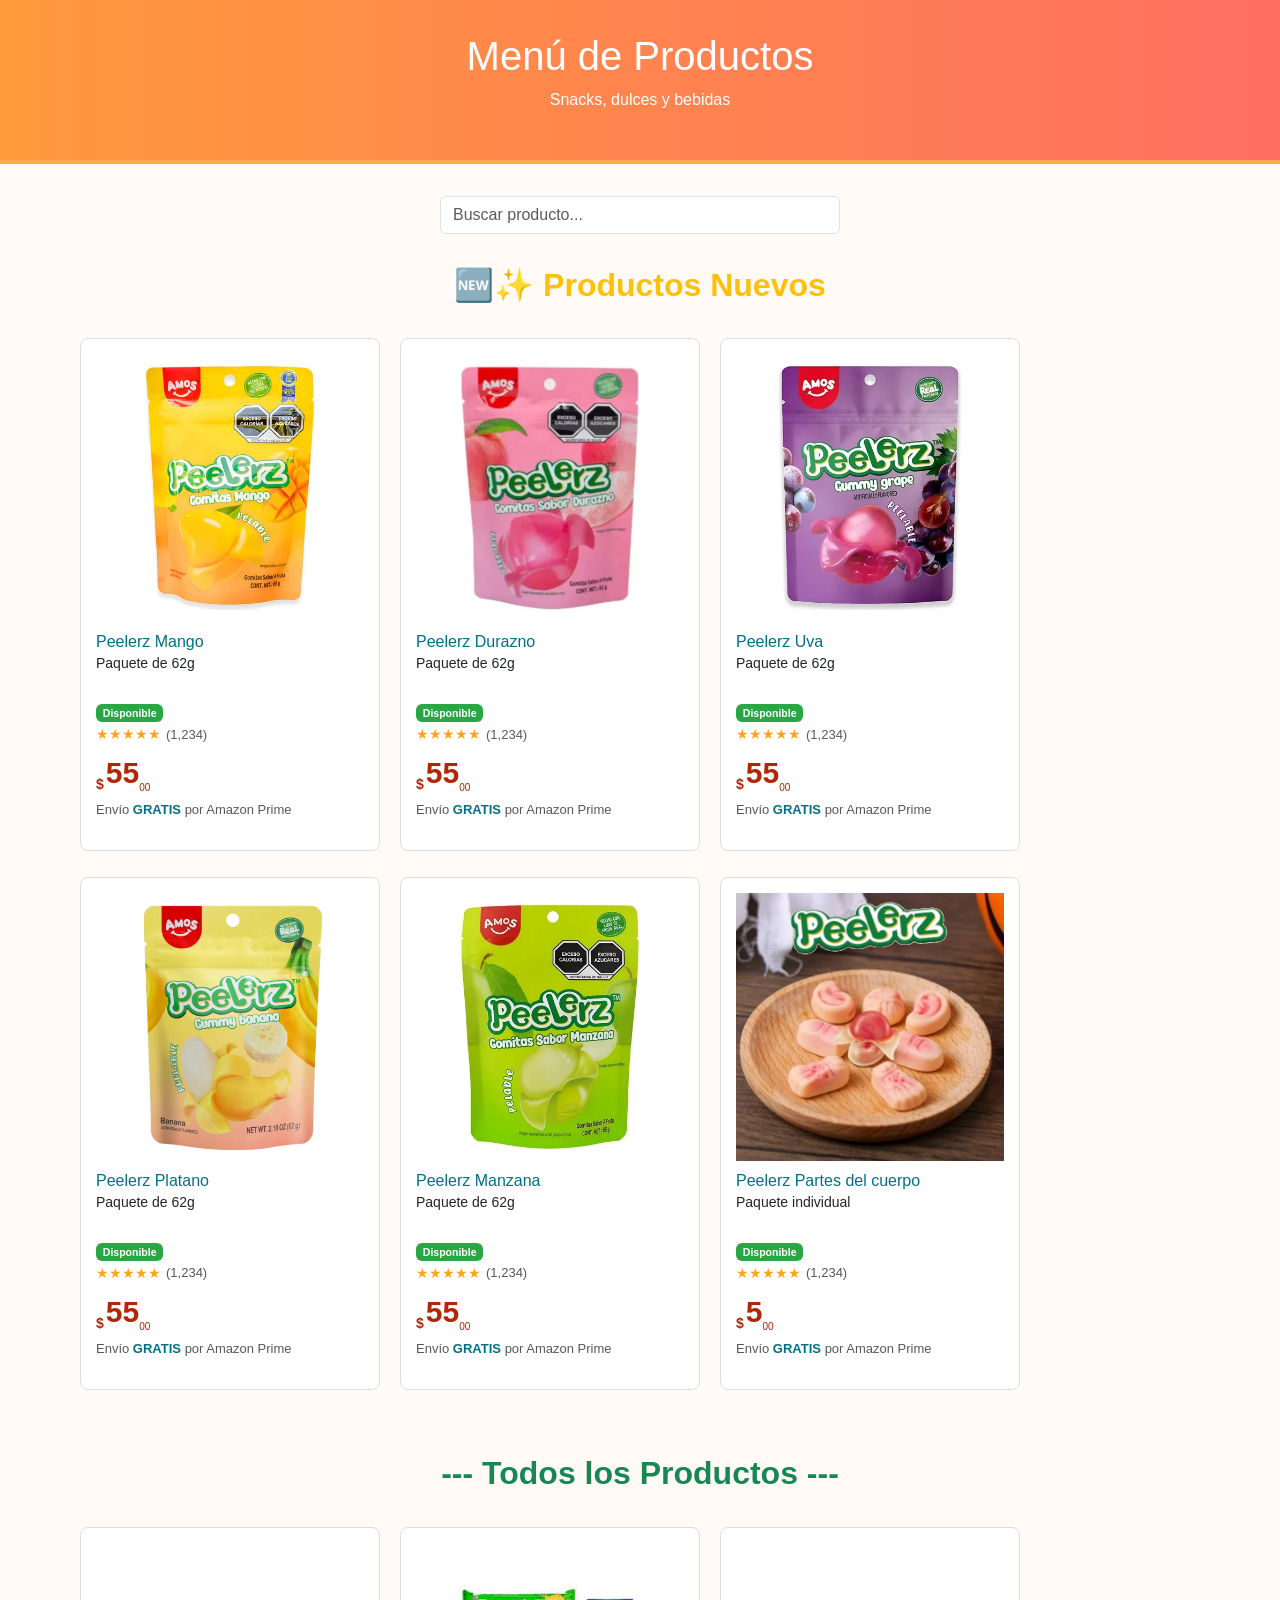
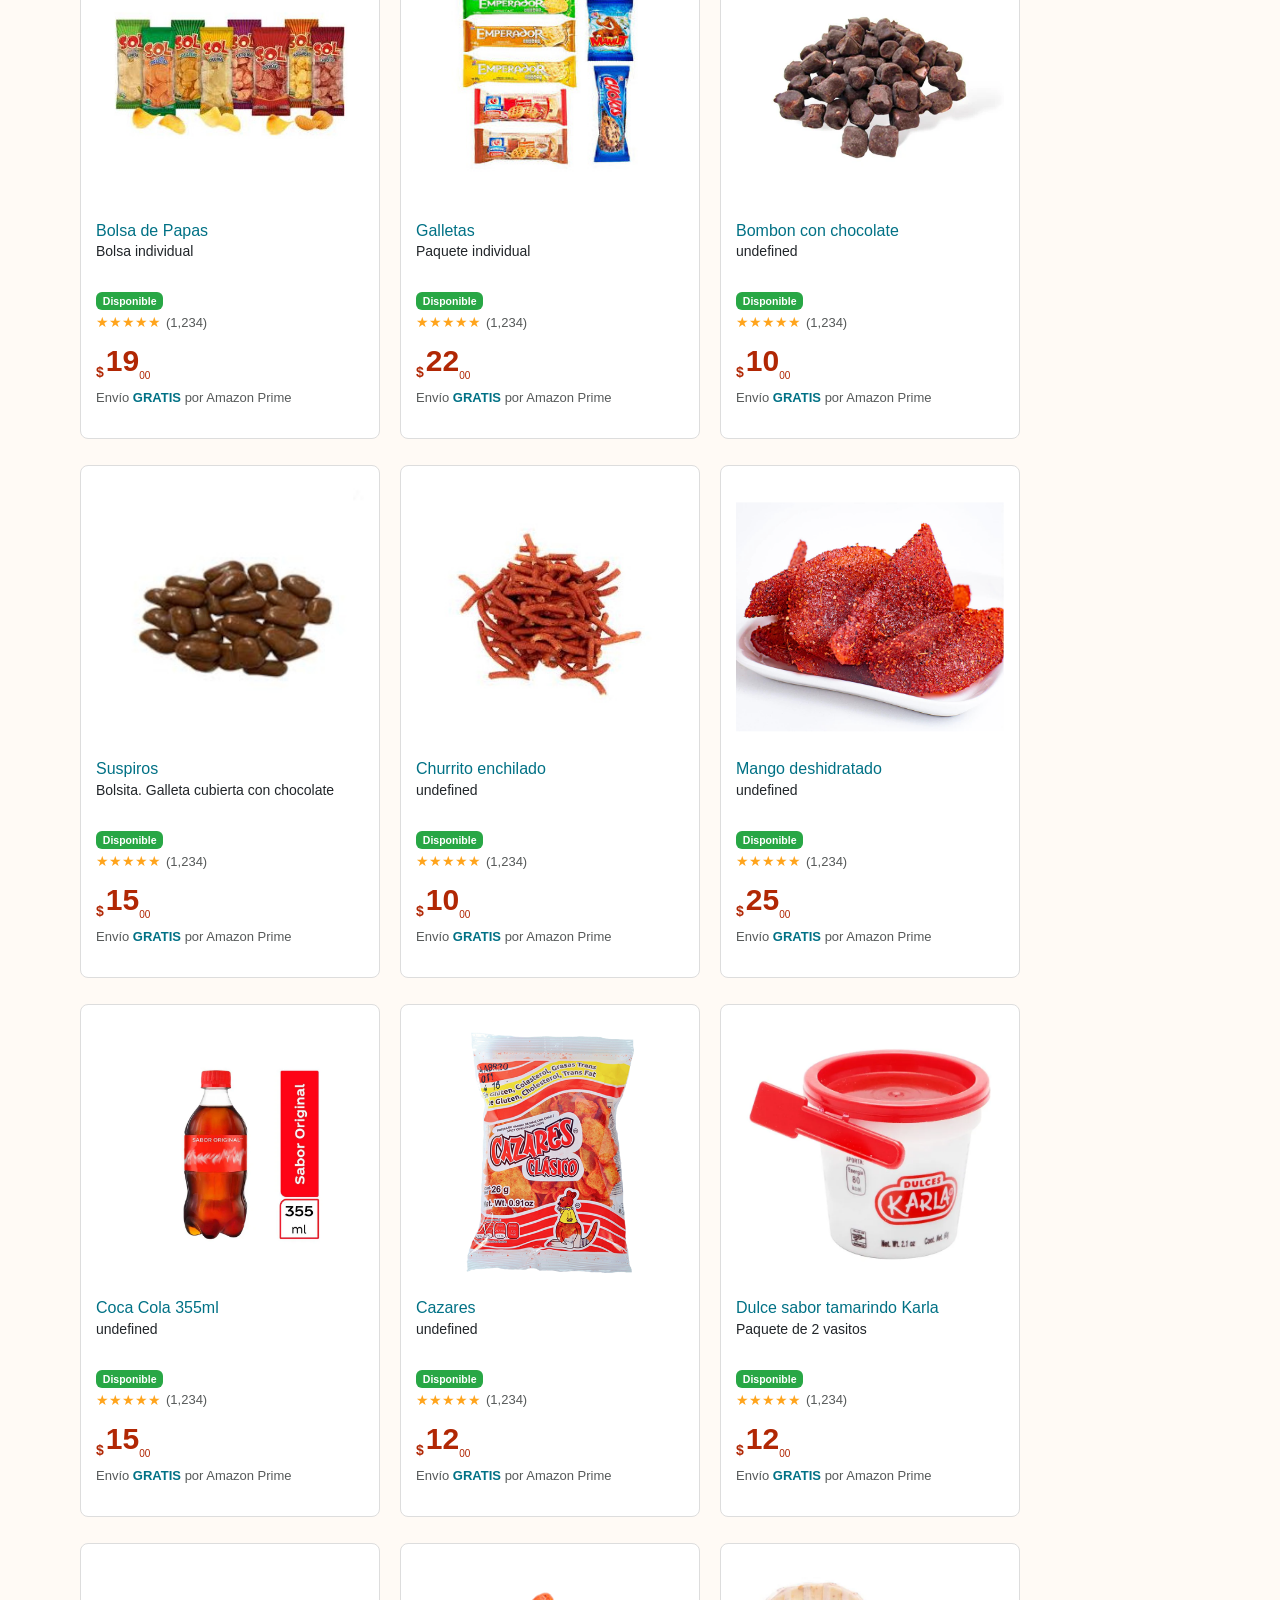
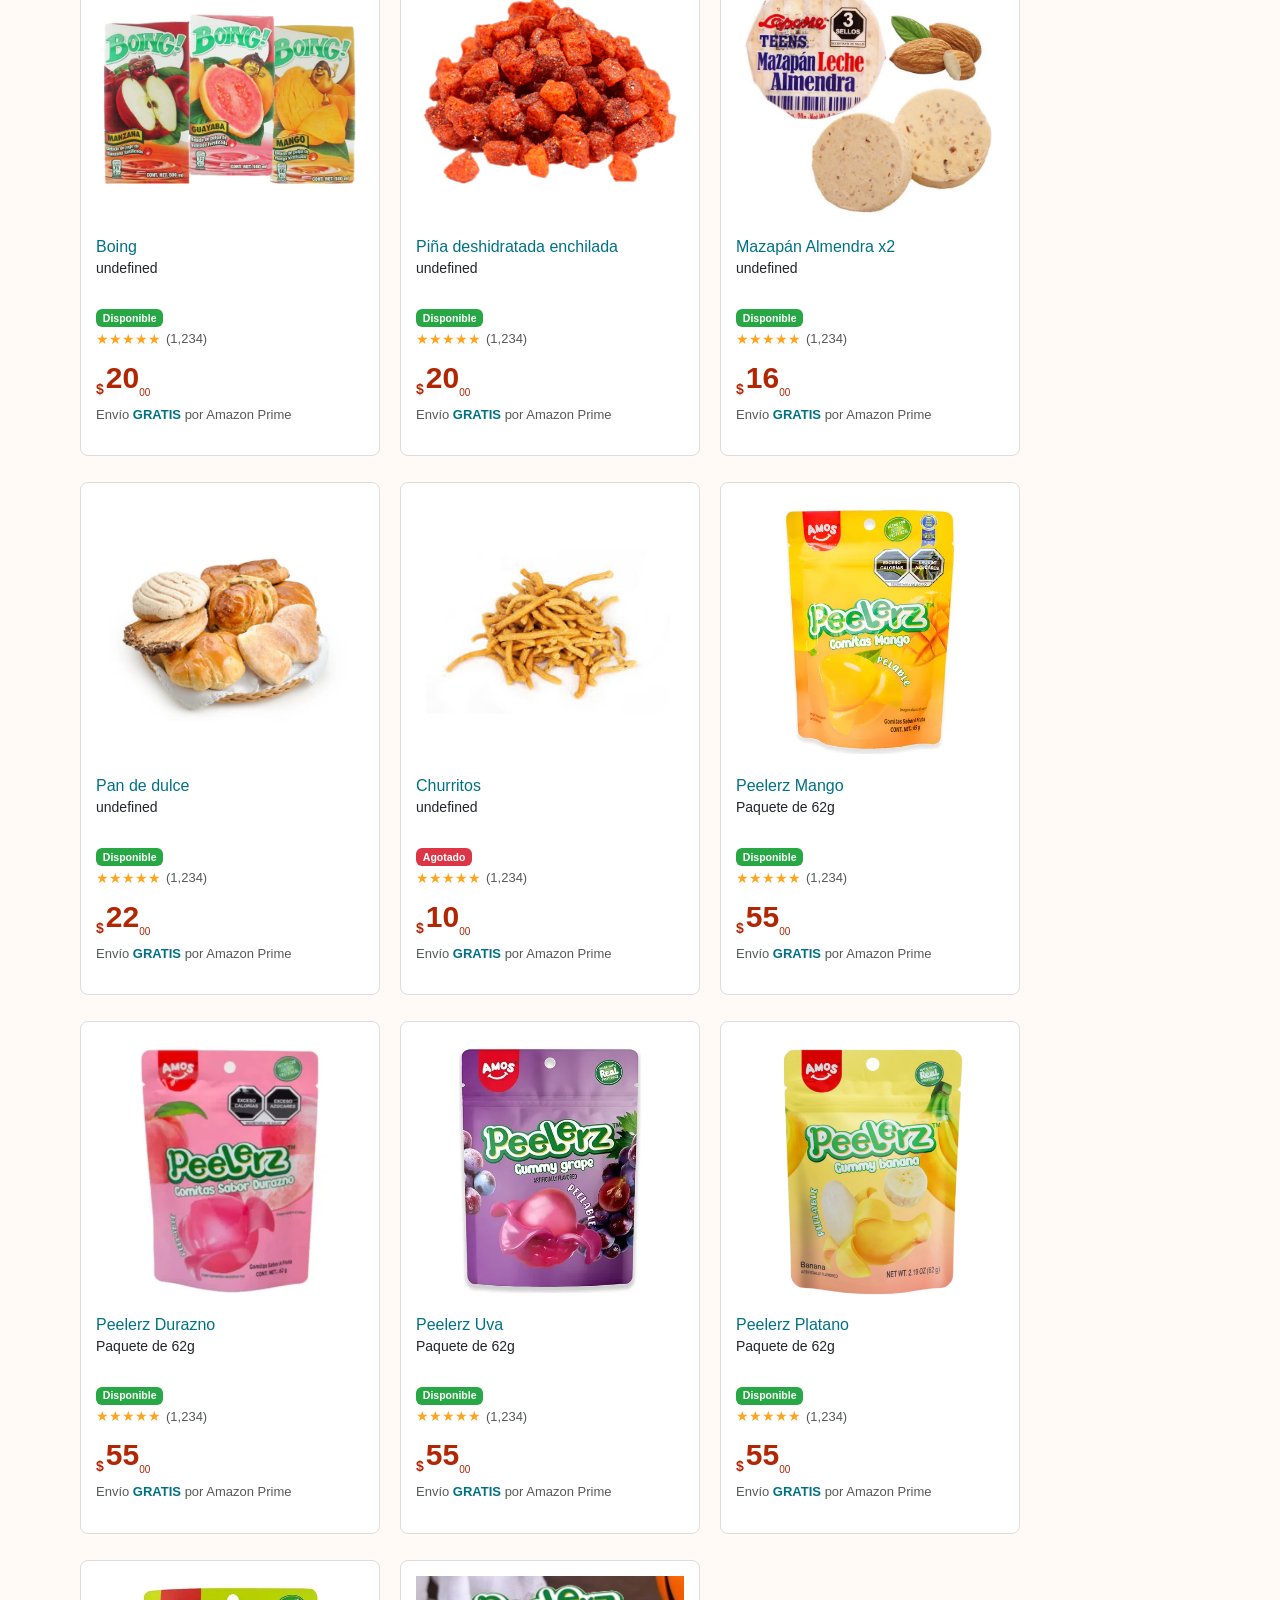
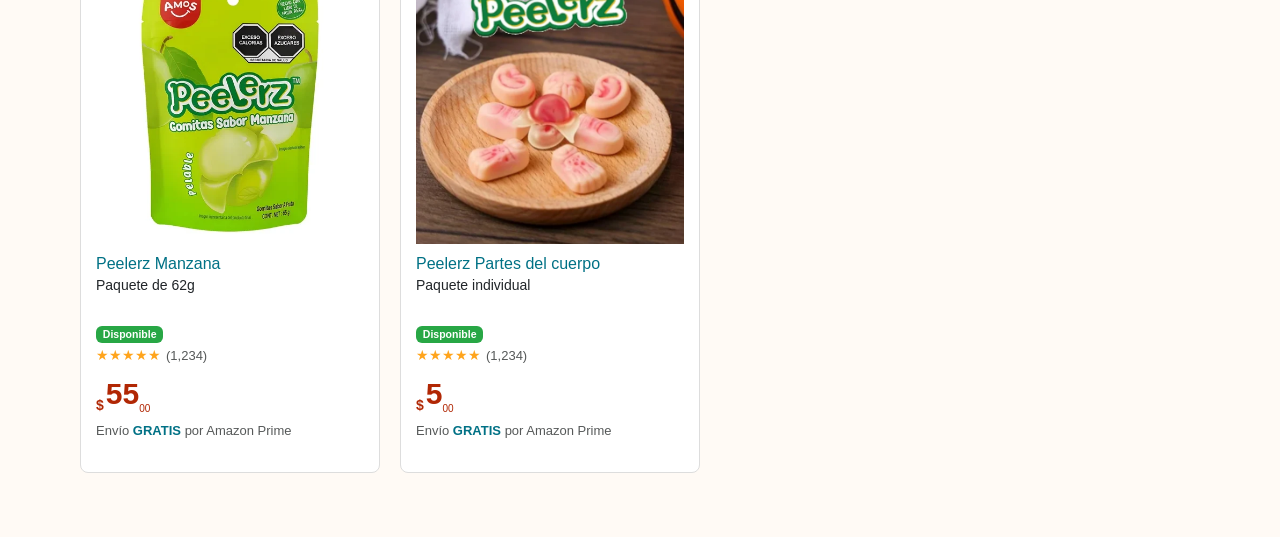
==== index.html @ 2930e4c3 "tiendita version 0.4" ====
<!DOCTYPE html>
<html lang="es">
<head>
  <meta charset="UTF-8">
  <meta name="viewport" content="width=device-width, initial-scale=1">
  <title>Menú de Productos</title>
  <link href="https://cdn.jsdelivr.net/npm/bootstrap@5.0.2/dist/css/bootstrap.min.css" rel="stylesheet">
  <link rel="stylesheet" href="styles.css"> 
  <link rel="icon" href="favicon.ico">
  <style>
    body {
      background-color: #fffaf5;
      font-family: 'Segoe UI', sans-serif;
    }
    header {
      background: linear-gradient(90deg, #ff9a3c, #ff6f61);
      color: white;
      padding: 2rem 1rem;
      text-align: center;
      border-bottom: 4px solid #ffa94d;
    }
   
    

    /* 🔧 Control de tamaño de imágenes */
    .card-img-top {
      width: 100%;
      height: 150px;          /* Altura uniforme */
      object-fit: cover;      /* Recorta la imagen sin deformarla */
      border-top-left-radius: 15px;
      border-top-right-radius: 15px;
    }

    .price {
      color: #000000;
      font-size: 35px;
    }
    .badge-proveedor {
      background-color: #17a2b8;
    }
    .badge-disponible {
      background-color: #28a745;
    }
    .badge-no-disponible {
      background-color: #dc3545;
    }
    .search-bar {
      max-width: 400px;
      margin: 2rem auto;
    }
    section {
      margin-bottom: 3rem;
    }
    h2 {
      font-weight: 600;
    }
    .normal-text {
        
        font-size: 30px; /* Tamaño de fuente normal */
        /* Asegúrate de que ambos elementos sean inline o inline-block */
        display: inline-block; 
        /* Aplica la alineación vertical deseada */
        margin: 0;
    }
    .small-text {
        vertical-align: middle;
        font-size: 12px; /* Tamaño de fuente más pequeño */
        /* Aplica la alineación vertical deseada */
        
        display: inline-block;
        margin: 0;
    }
    

    @media (max-width: 50px) {
      .card-img-top {
        height: 20px; /* más pequeña en móviles */
      }
    }
  </style>
</head>
<body>

  <header>
    <h1>Menú de Productos</h1>
    <p>Snacks, dulces y bebidas</p>
  </header>

  <div class="container">
    <div class="search-bar">
      <input id="searchInput" type="text" class="form-control" placeholder="Buscar producto...">
    </div>

    <!-- Sección destacados -->
    <section>
      <h2 class="mb-4 text-center text-warning">🆕✨ Productos Nuevos</h2>
      <div class="row" id="destacados"></div>
    </section>

    <!-- Todos los productos -->
    <section>
      <h2 class="mb-4 text-center text-success">--- Todos los Productos ---</h2>
      <div class="row" id="productos"></div>
    </section>
  </div>

  <script>
    const productos = [
      {
        nombre: "Bolsa de Papas",
        proveedor: "Taniushkis/Eduardo",
        info: "Bolsa individual",
        nuevo: false,
        tipo: "pieza",
        precio: 19,
        disponible: true,
        imagen: "media/papas.jpg"
      },
      {
        nombre: "Galletas",
        proveedor: "Taniushkis/Eduardo",
        info: "Paquete individual",
        nuevo: false,
        tipo: "pieza",
        precio: 22,
        disponible: true,
        imagen: "media/galletas.jpg"
      },
      {
        nombre: "Bombon con chocolate",
        proveedor: "Taniushkis/Eduardo",
        nuevo: false,
        tipo: "pieza",
        precio: 10,
        disponible: true,
        imagen: "media/tapon.webp"
      },
      {
        nombre: "Suspiros",
        proveedor: "Taniushkis/Eduardo",
        info: "Bolsita. Galleta cubierta con chocolate",
        nuevo: false,
        tipo: "Bolsita",
        precio: 15,
        disponible: true,
        imagen: "media/suspiros.jpg"
      },
      {
        nombre: "Churrito enchilado",
        proveedor: "Taniushkis/Eduardo",
        nuevo: false,
        tipo: "bolsa",
        precio: 10,
        disponible: true,
        imagen: "media/churrito_enchilado.jpg"
      },
      {
        nombre: "Mango deshidratado",
        proveedor: "Taniushkis/Eduardo",
        nuevo: false,
        tipo: "bolsa",
        precio: 25,
        disponible: true,
        imagen: "media/mango.jpg"
      },
      {
        nombre: "Coca Cola 355ml",
        proveedor: "Taniushkis/Eduardo",
        nuevo: false,
        tipo: "botella",
        precio: 15,
        disponible: true,
        imagen: "media/coca.webp"
      },
      {
        nombre: "Cazares",
        proveedor: "Taniushkis/Eduardo",
        nuevo: false,
        tipo: "bolsa",
        precio: 12,
        disponible: true,
        imagen: "media/cazares.png"
      },
      {
        nombre: "Dulce sabor tamarindo Karla",
        proveedor: "Taniushkis/Eduardo",
        info: "Paquete de 2 vasitos",
        nuevo: false,
        tipo: "bolsa",
        precio: 12,
        disponible: true,
        imagen: "media/karla.webp"
      },
      {
        nombre: "Boing",
        proveedor: "Montse",
        nuevo: false,
        tipo: "dulce",
        precio: 20,
        disponible: true,
        imagen: "media/boing.png"
      },
      {
        nombre: "Piña deshidratada enchilada",
        proveedor: "Montse",
        nuevo: false,
        tipo: "pastelito",
        precio: 20,
        disponible: true,
        imagen: "media/pina.png"
      },
      {
        nombre: "Mazapán Almendra x2",
        proveedor: "Taniushkis/Eduardo",
        nuevo: false,
        tipo: "mazapán",
        precio: 16,
        disponible: true,
        imagen: "media/mazapan_almendra.webp"
      },
      {
        nombre: "Pan de dulce",
        proveedor: "Taniushkis/Eduardo",
        nuevo: false,
        tipo: "panadería",
        precio: 22,
        disponible: true,
        imagen: "media/pan.jpg"
      },
      {
        nombre: "Churritos",
        proveedor: "Taniushkis/Eduardo",
        nuevo: false,
        tipo: "panadería",
        precio: 10,
        disponible: false,
        imagen: "media/churrito.jpg"
      },
      {
        nombre: "Peelerz Mango",
        info: "Paquete de 62g",
        proveedor: "Taniushkis/Eduardo",
        nuevo: true,
        tipo: "panadería",
        precio: 55,
        disponible: true,
        imagen: "media/peelerz_mango.webp"
      },
      {
        nombre: "Peelerz Durazno",
        info: "Paquete de 62g",
        proveedor: "Taniushkis/Eduardo",
        nuevo: true,
        tipo: "panadería",
        precio: 55,
        disponible: true,
        imagen: "media/peelerz_durazno.webp"
      },
      {
        nombre: "Peelerz Uva",
        info: "Paquete de 62g",
        proveedor: "Taniushkis/Eduardo",
        nuevo: true,
        tipo: "panadería",
        precio: 55,
        disponible: true,
        imagen: "media/peelerz_uva.webp"
      },
      {
        nombre: "Peelerz Platano",
        info: "Paquete de 62g",
        proveedor: "Taniushkis/Eduardo",
        nuevo: true,
        tipo: "panadería",
        precio: 55,
        disponible: true,
        imagen: "media/peelerz_platano.png"
      },
      {
        nombre: "Peelerz Manzana",
        info: "Paquete de 62g",
        proveedor: "Taniushkis/Eduardo",
        nuevo: true,
        tipo: "panadería",
        precio: 55,
        disponible: true,
        imagen: "media/peelerz_manzana.webp"
      },
      {
        nombre: "Peelerz Partes del cuerpo",
        info: "Paquete individual",
        proveedor: "Taniushkis/Eduardo",
        nuevo: true,
        tipo: "panadería",
        precio: 5,
        disponible: true,
        imagen: "media/peelerz_partes.webp"
      },
    ];

    const destacados = productos.filter(p => p.nuevo == true);
    const contenedorDestacados = document.getElementById('destacados');
    const contenedorProductos = document.getElementById('productos');

    function crearCard(producto) {
      const badgeDisponibilidad = producto.disponible
        ? `<span class="badge badge-disponible">Disponible</span>`
        : `<span class="badge badge-no-disponible">Agotado</span>`;

      const imagenSrc = producto.imagen ? producto.imagen : "media/placeholder.png";

      return `

      <div class="col-md-3 col-12 mb-3 tarjeta-producto-amazon">
        
            <a href="#" class="enlace-producto">
                <img src="${imagenSrc}" alt="${producto.nombre}" class="imagen-producto">
            </a>
            <div class="info-producto">
                <h3 class="titulo-producto">
                    <a href="#">${producto.nombre}</a>
                    <br><small>${producto.info}</small>
                </h3>
            <div class="">
                <small>${badgeDisponibilidad}</small>
            </div>
            <div class="valoracion">
                <span class="estrellas">★★★★★</span>
                <span class="num-valoraciones">(1,234)</span>
            </div>
            <div class="precio">
                <span class="simbolo-moneda">$</span>
                <span class="precio-entero">${producto.precio}</span>
                <span class="precio-decimal">00</span>
            </div>
            <p class="envio">
                Envío <span class="envio-gratis">GRATIS</span> por Amazon Prime
            </p>
        </div>
    </div>

        <!--
        <div class="col-12 col-sm-6 col-md-4 mb-4 producto-card">
          <div class="card h-100">
            <img src="${imagenSrc}" class="card-img-top" alt="${producto.nombre}">
            <div class="card-body">
              <h5 class="card-title">${producto.nombre}</h5>
              <p style="color: gray;">${producto.cantidad} — ${producto.tipo}</p>
              <p><span class="small-text">$</span><span class="normal-text">${producto.precio}</span><span class="small-text">00</span></p>
              ${badgeDisponibilidad}
            </div>
          </div>
        </div>
        -->
      `;
    }

    function mostrarProductos(lista, contenedor) {
      contenedor.innerHTML = lista.map(crearCard).join('');
    }

    mostrarProductos(destacados, contenedorDestacados);
    mostrarProductos(productos, contenedorProductos);

    document.getElementById('searchInput').addEventListener('input', e => {
      const termino = e.target.value.toLowerCase();
      const filtrados = productos.filter(p => p.nombre.toLowerCase().includes(termino));
      mostrarProductos(filtrados, contenedorProductos);
    });
  </script>

</body>
</html>
---- styles.css ----
/* Variables para colores de Amazon */
:root {
    --amazon-blue: #007185;
    --amazon-orange: #FFA41C;
    --amazon-price-red: #B12704;
    --border-color: #ddd;
}

/* Estilos para el contenedor principal de la tarjeta */
.tarjeta-producto-amazon {
    width: 300px; /* Ancho fijo para el ejemplo */
    border: 1px solid var(--border-color);
    border-radius: 8px;
    padding: 15px;
    margin: 10px;
    background-color: #fff;
    /* Sombra sutil, típicamente visible solo al pasar el ratón */
    transition: box-shadow 0.2s ease-in-out;
    display: flex;
    flex-direction: column;
    align-items: center; /* Centra el contenido, como la imagen */
}

/* Estilos de la imagen */
.imagen-producto {
    max-width: 100%;
    height: auto; /* Mantiene la proporción de la imagen */
    margin-bottom: 10px;
    object-fit: contain; /* Asegura que la imagen no se recorte */
}

/* Contenedor de información */
.info-producto {
    width: 100%;
    text-align: left;
}

/* Título del producto */
.titulo-producto {
    font-size: 16px;
    line-height: 1.3;
    margin: 0 0 5px 0;
    height: 3.9em; /* Limita a 3 líneas (1.3 * 3 = 3.9) */
    overflow: hidden; /* Oculta el texto que se desborda */
}

.titulo-producto a {
    color: var(--amazon-blue);
    text-decoration: none;
}

.titulo-producto a:hover {
    color: #c45500; /* Un color ligeramente diferente al pasar el mouse */
    text-decoration: underline;
}

/* Valoración y estrellas */
.valoracion {
    font-size: 14px;
    margin-bottom: 5px;
    display: flex;
    align-items: center;
}

.estrellas {
    color: var(--amazon-orange);
    margin-right: 5px;
}

.num-valoraciones {
    color: #565959; /* Gris sutil */
    font-size: 13px;
}

/* Precio */
.precio {
    font-size: 24px;
    font-weight: bold;
    color: var(--amazon-price-red);
    margin: 5px 0;
    display: flex;
    align-items: flex-end; /* Alinea los decimales con la parte superior */
}

.simbolo-moneda {
    font-size: 14px;
    margin-right: 2px;
    margin-top: 2px;
}

.precio-entero {
    font-size: 30px;
    padding-top: 20;
}

.precio-decimal {
    font-size: 10px;
    font-weight: normal;
}

/* Envío */
.envio {
    font-size: 13px;
    color: #565959;
}

.envio-gratis {
    font-weight: bold;
    color: var(--amazon-blue);
}
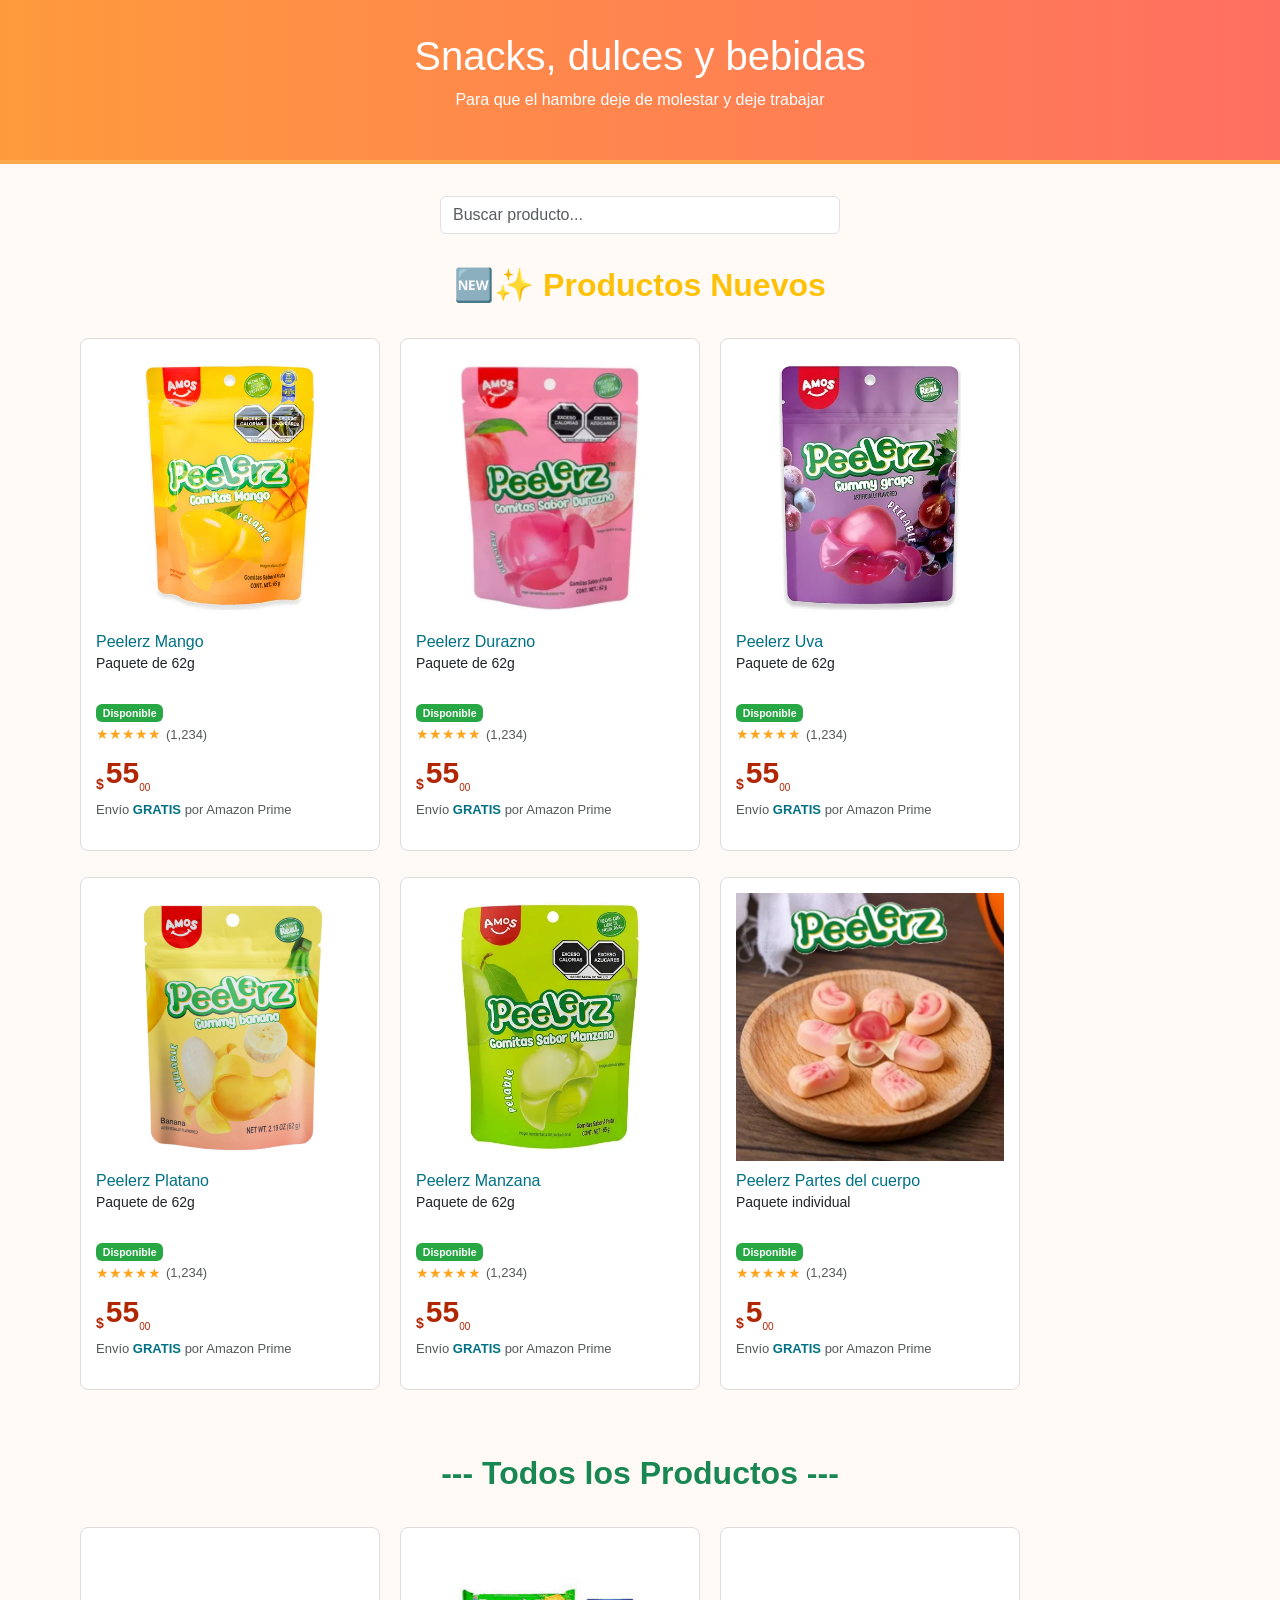
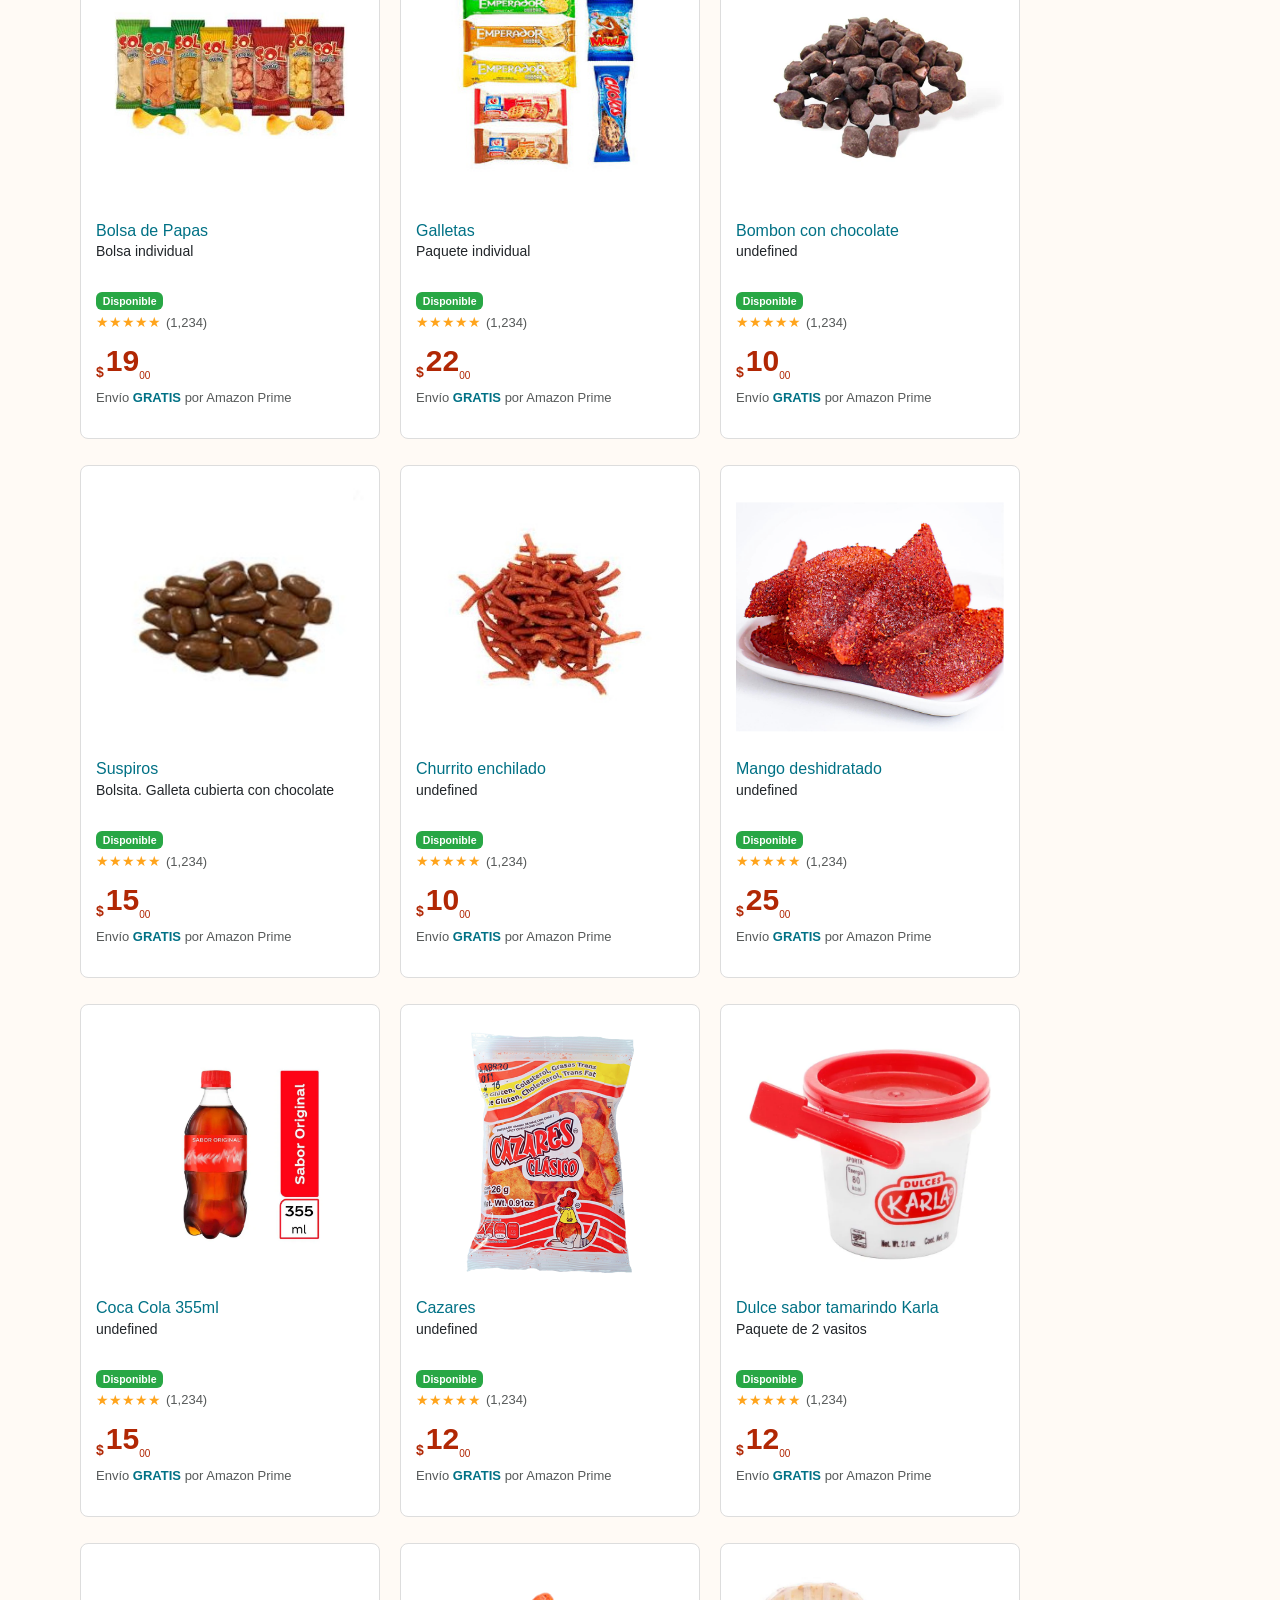
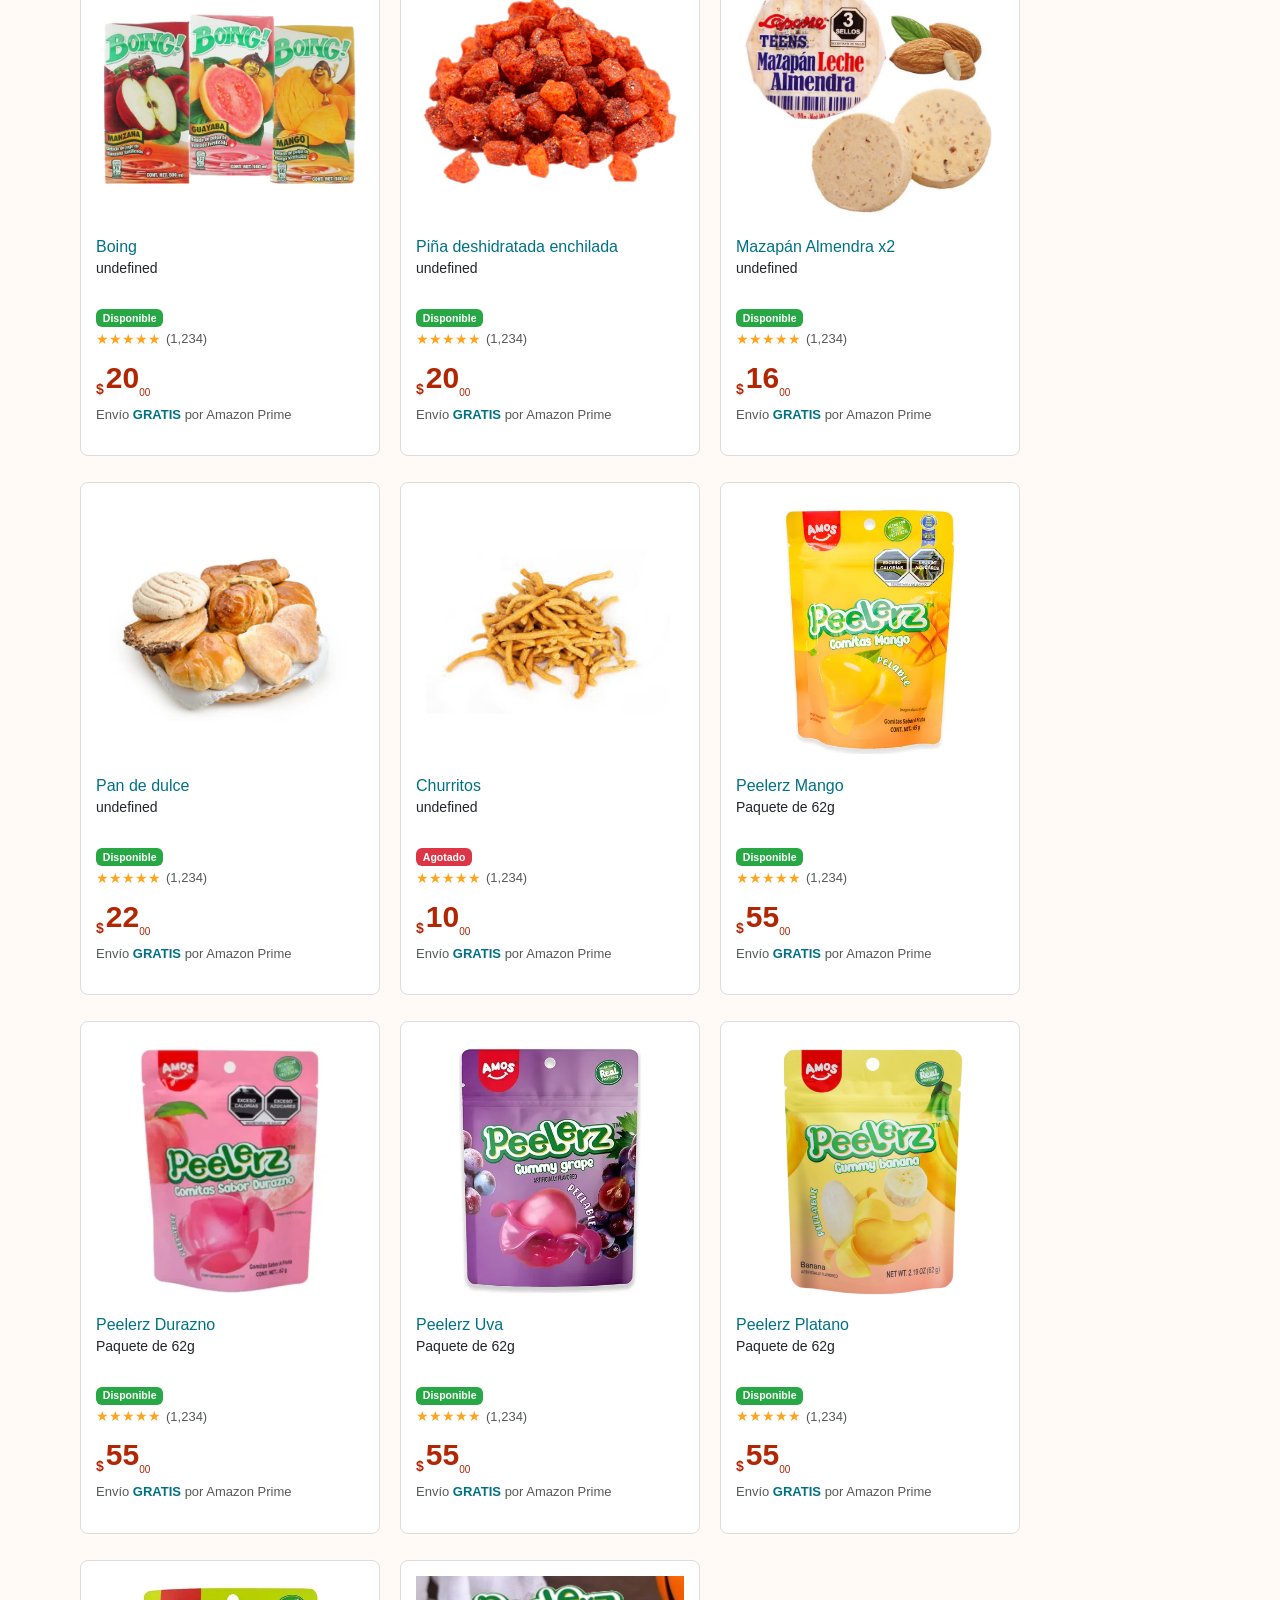
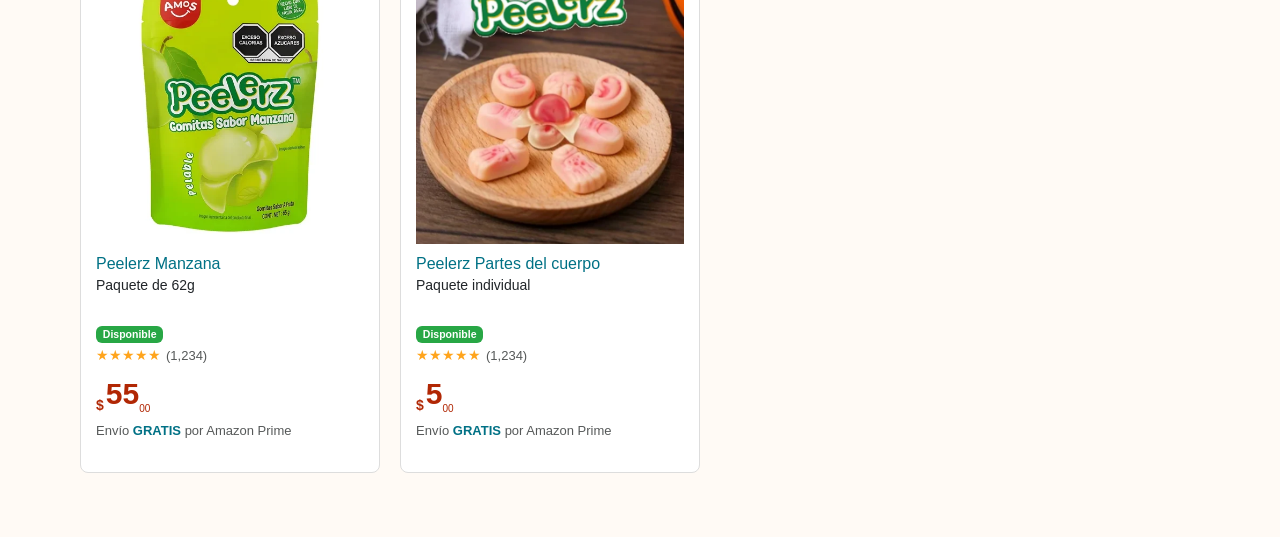
==== commit f4c9e893: "tiendita version 0.5" ====
--- a/index.html
+++ b/index.html
@@ -82,8 +82,8 @@
 <body>
 
   <header>
-    <h1>Menú de Productos</h1>
-    <p>Snacks, dulces y bebidas</p>
+    <h1>Snacks, dulces y bebidas</h1>
+    <p>Para que el hambre deje de molestar y deje trabajar</p>
   </header>
 
   <div class="container">
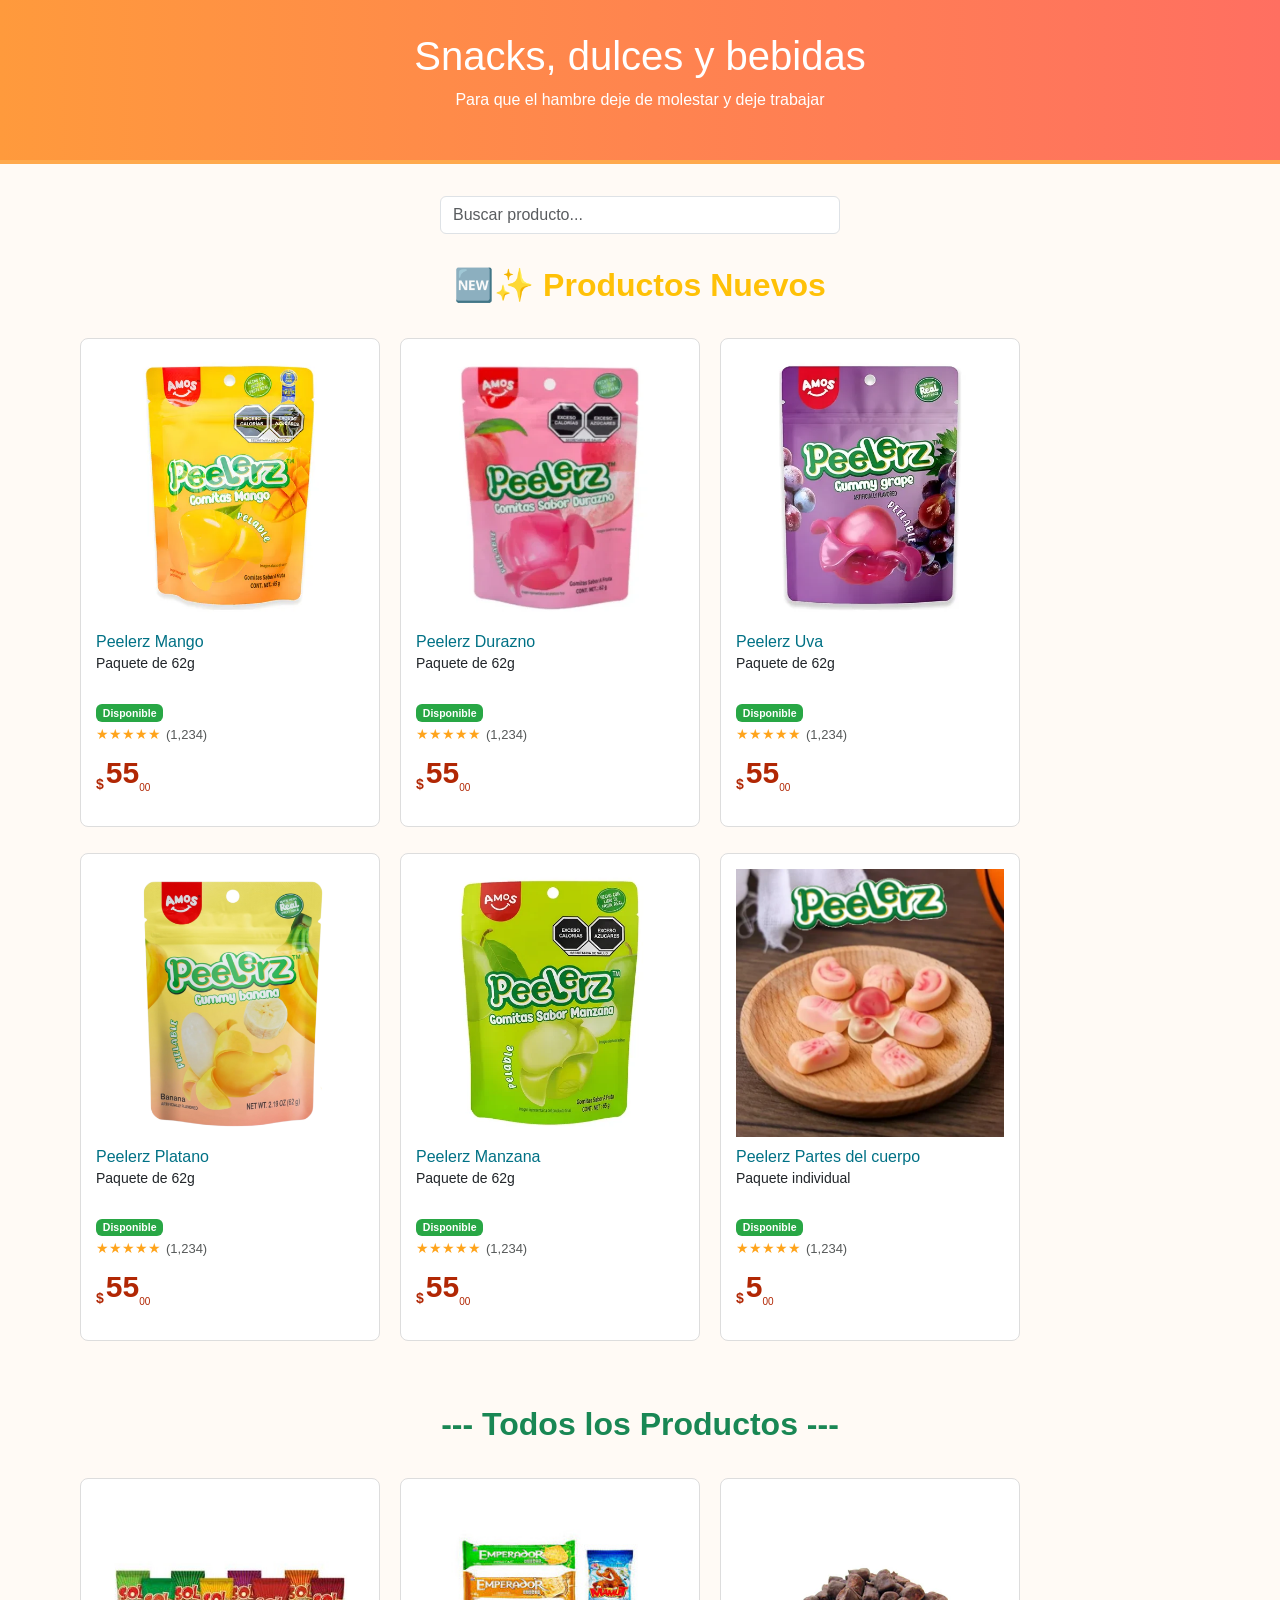
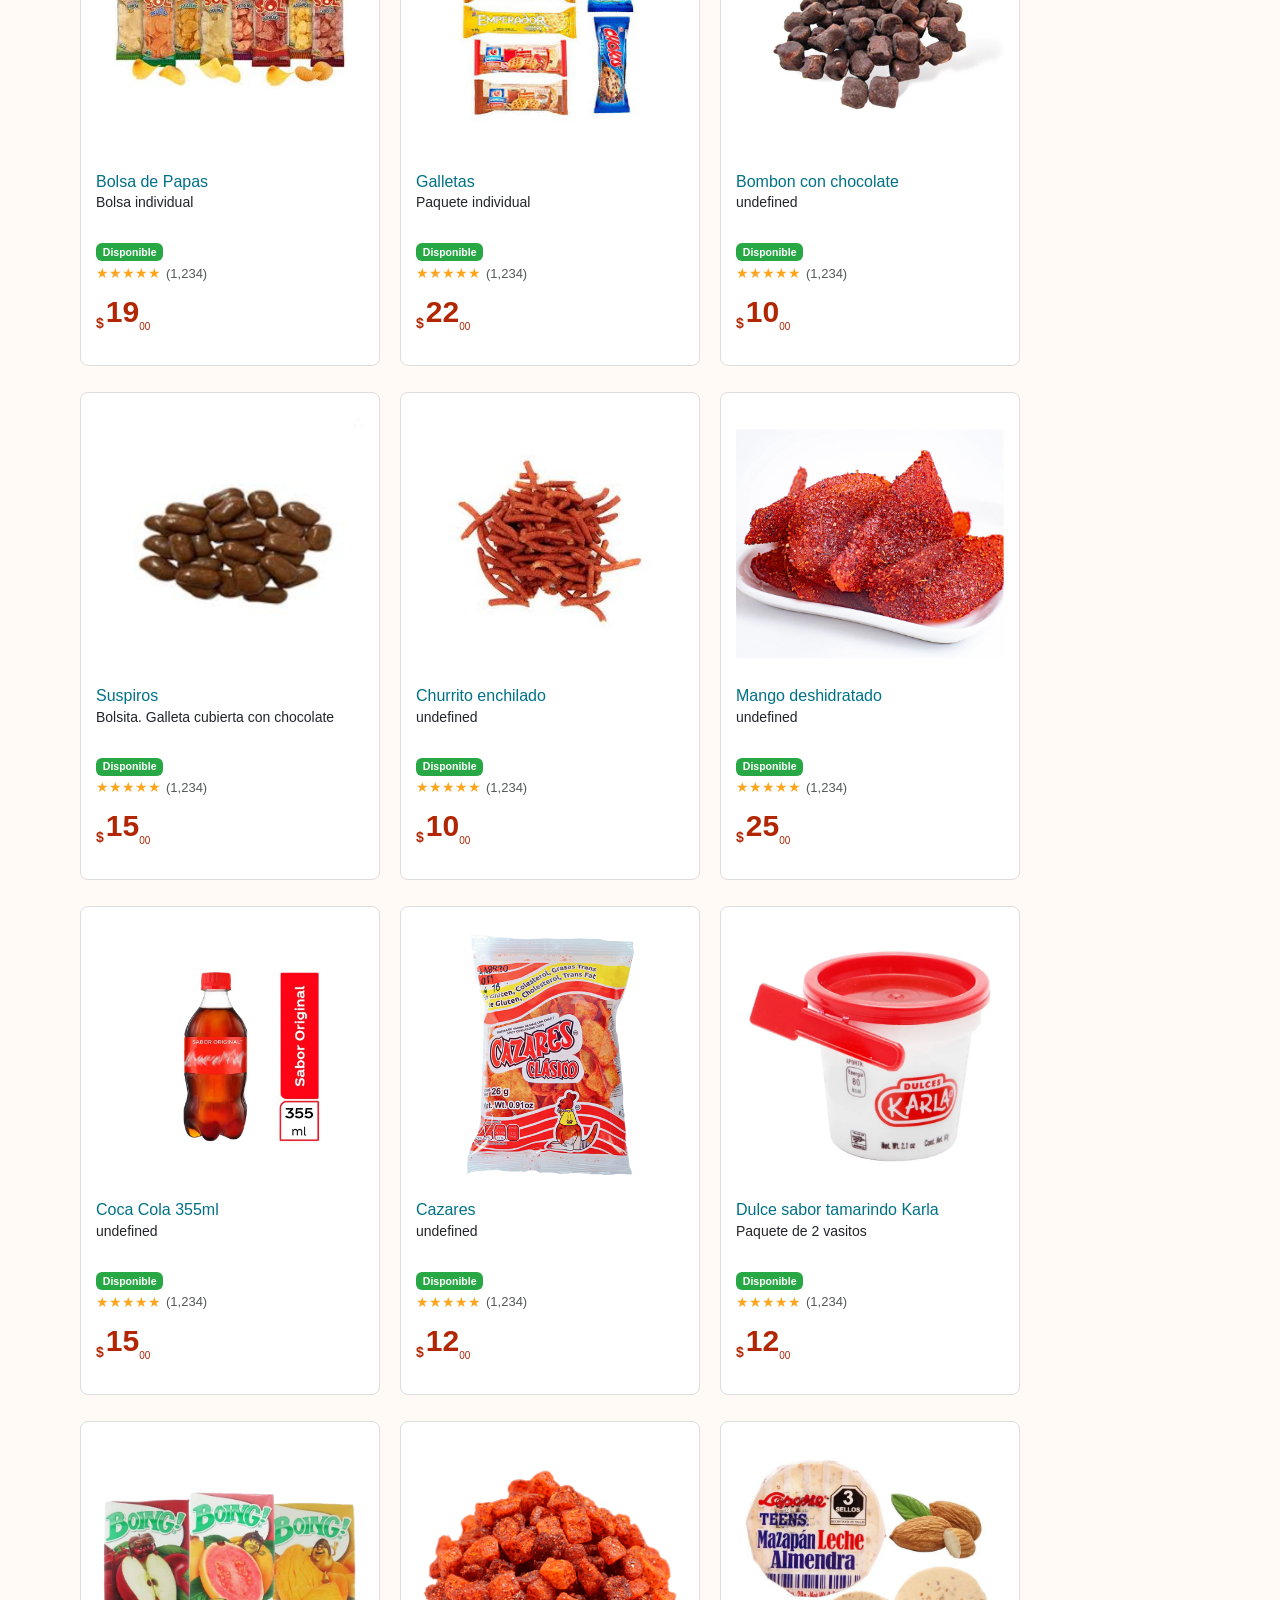
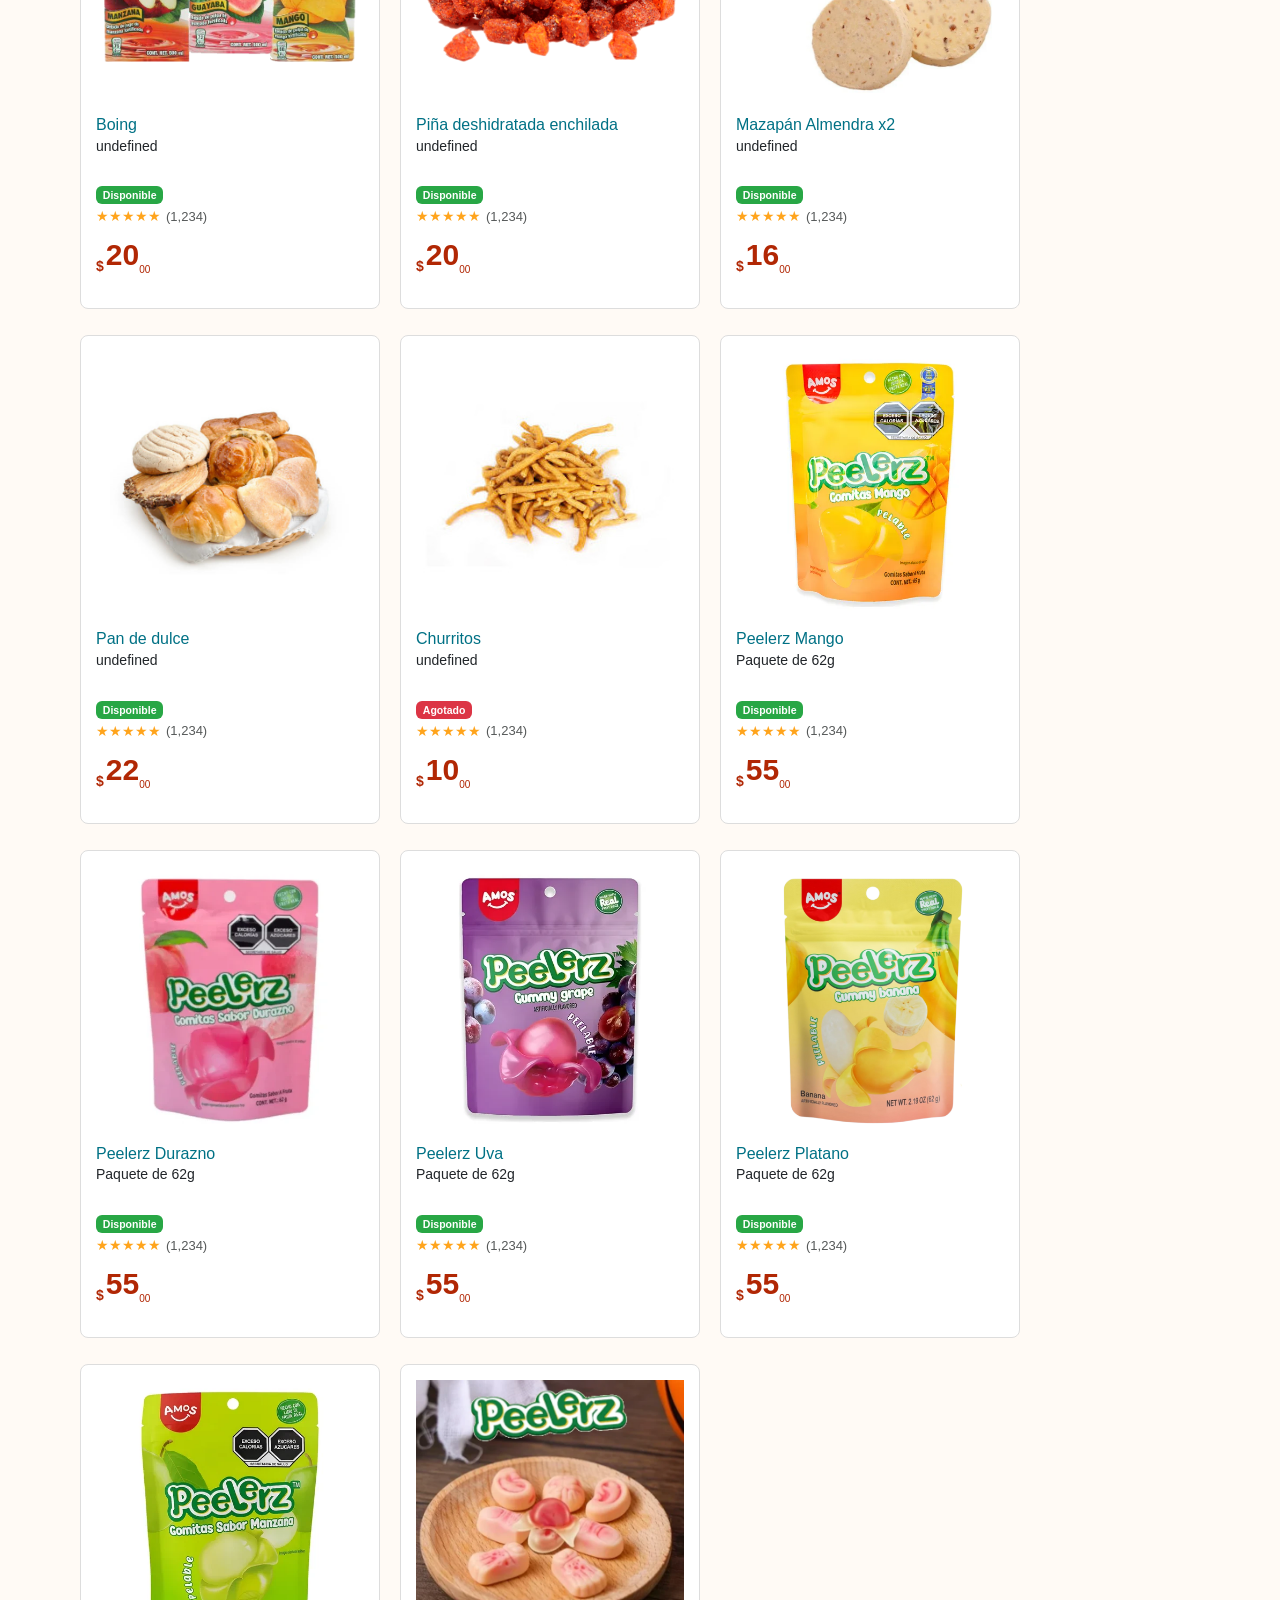
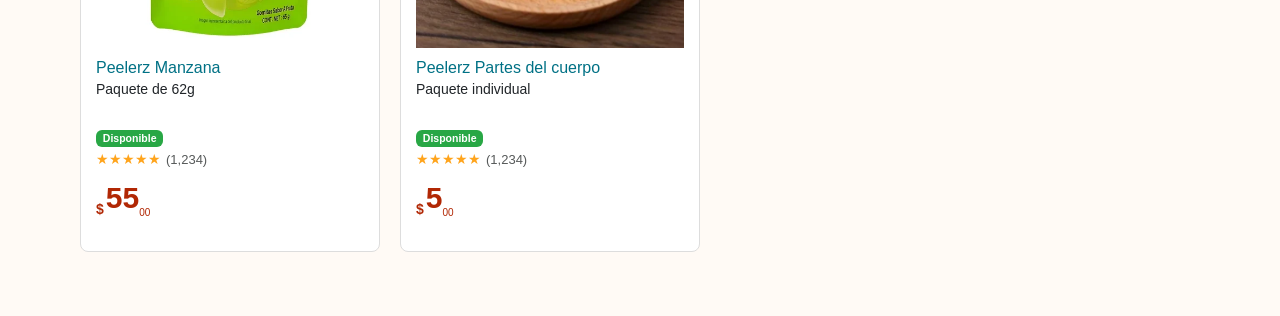
==== commit 093f4fa2: "tiendita version 0.5 - SIN ENVIO" ====
--- a/index.html
+++ b/index.html
@@ -334,7 +334,9 @@
                 <span class="precio-decimal">00</span>
             </div>
             <p class="envio">
+                <!--
                 Envío <span class="envio-gratis">GRATIS</span> por Amazon Prime
+                -->
             </p>
         </div>
     </div>
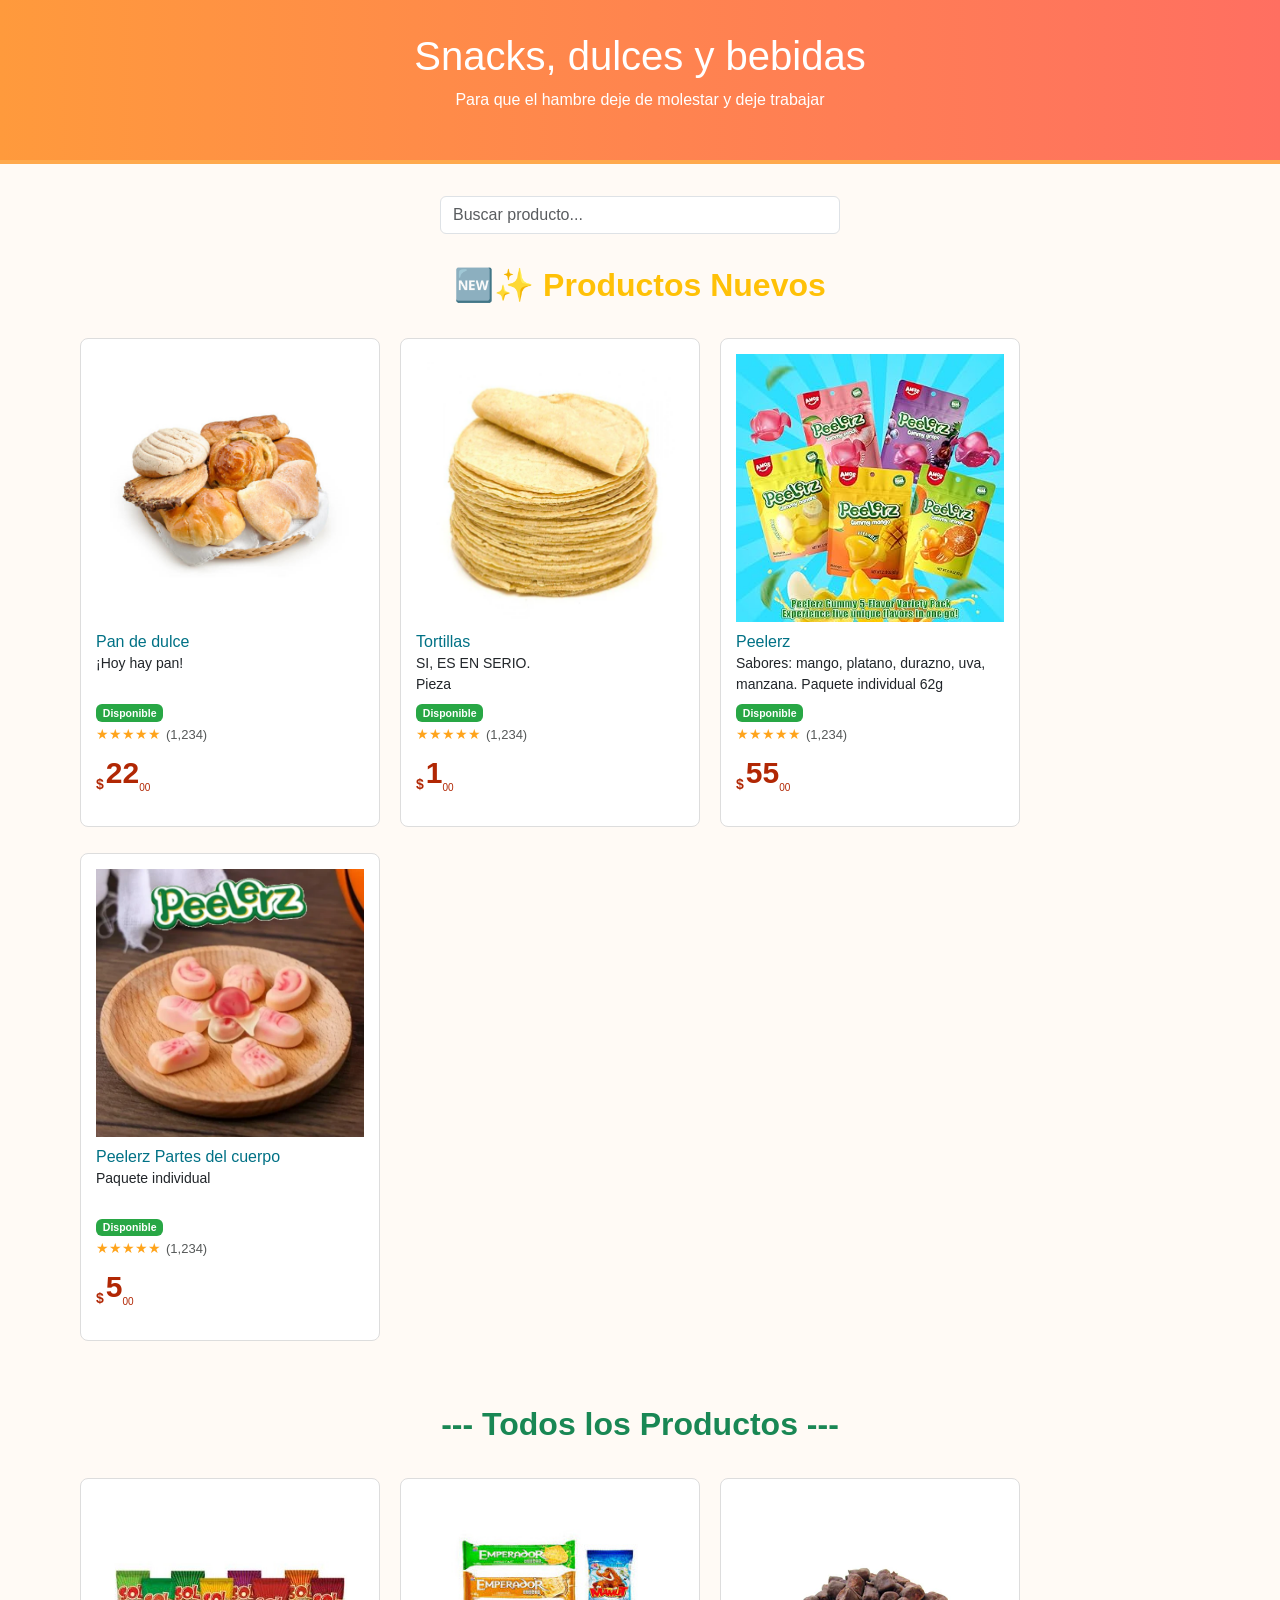
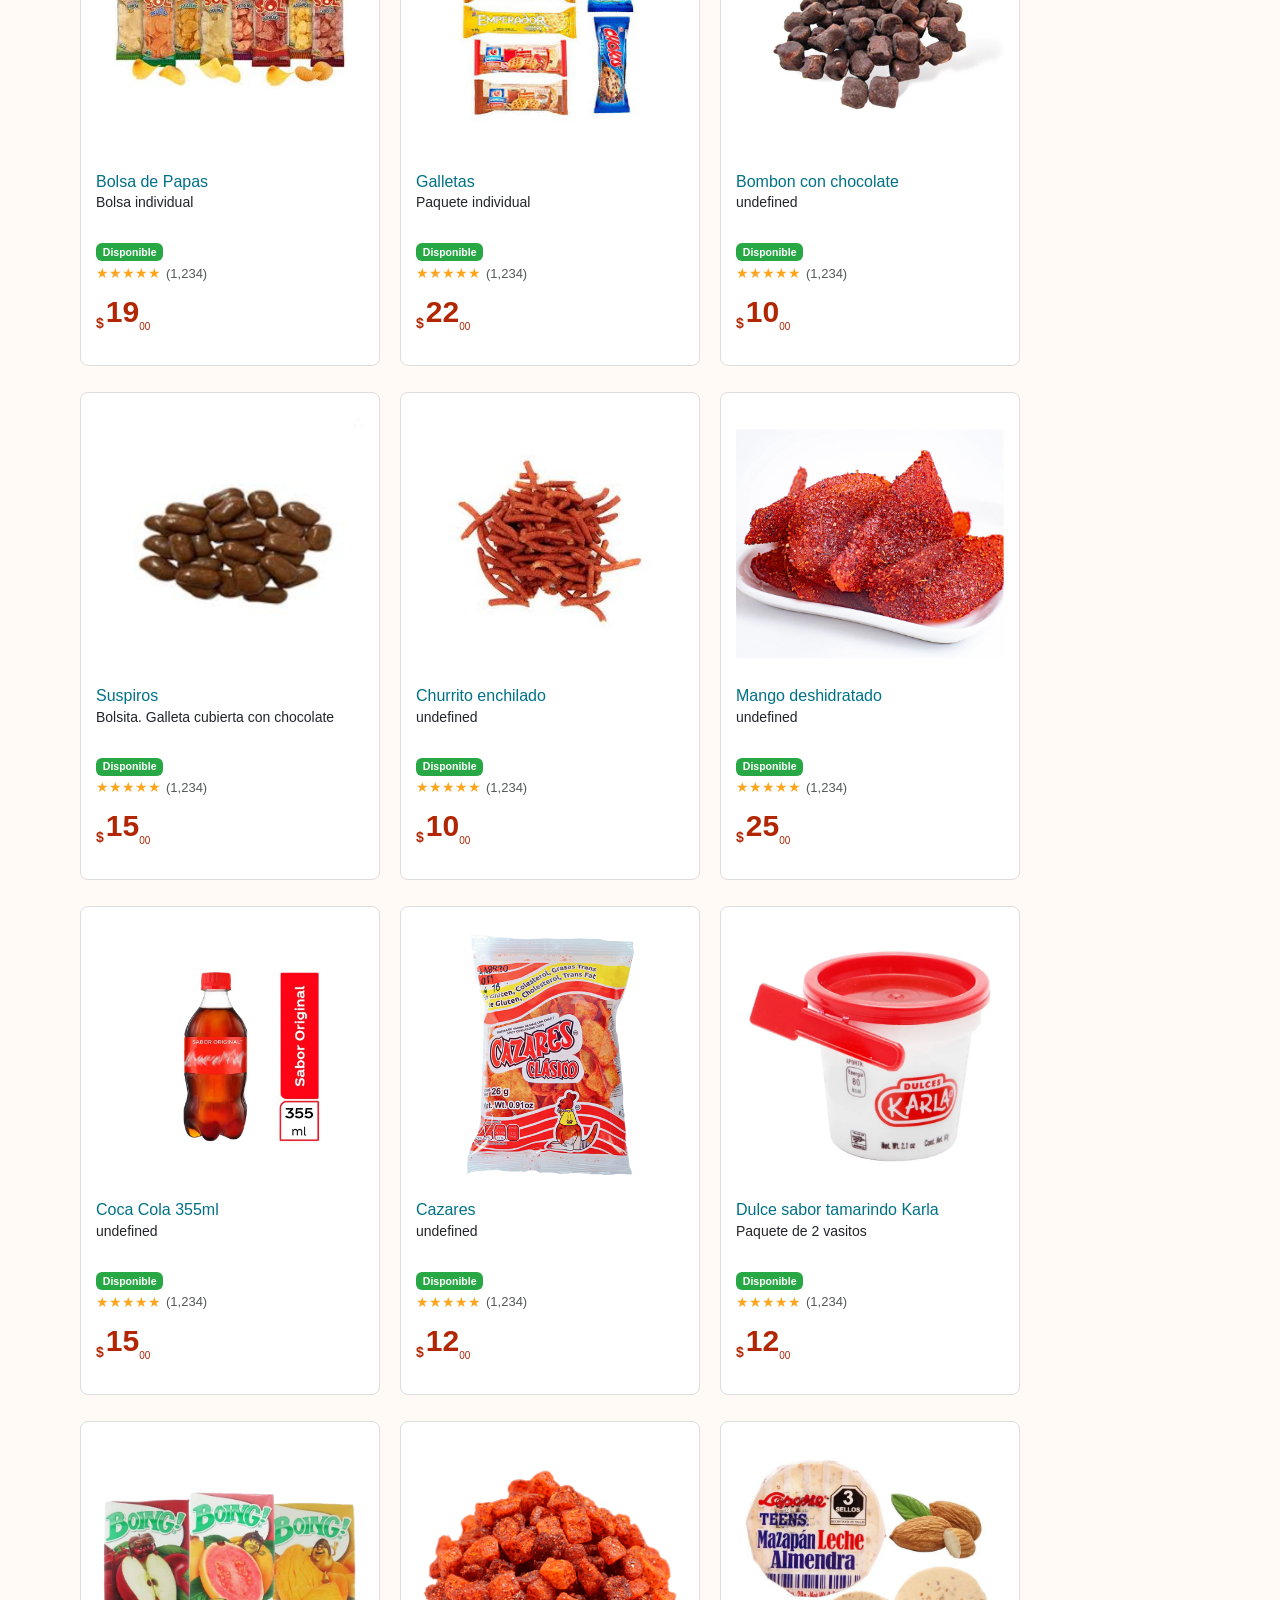
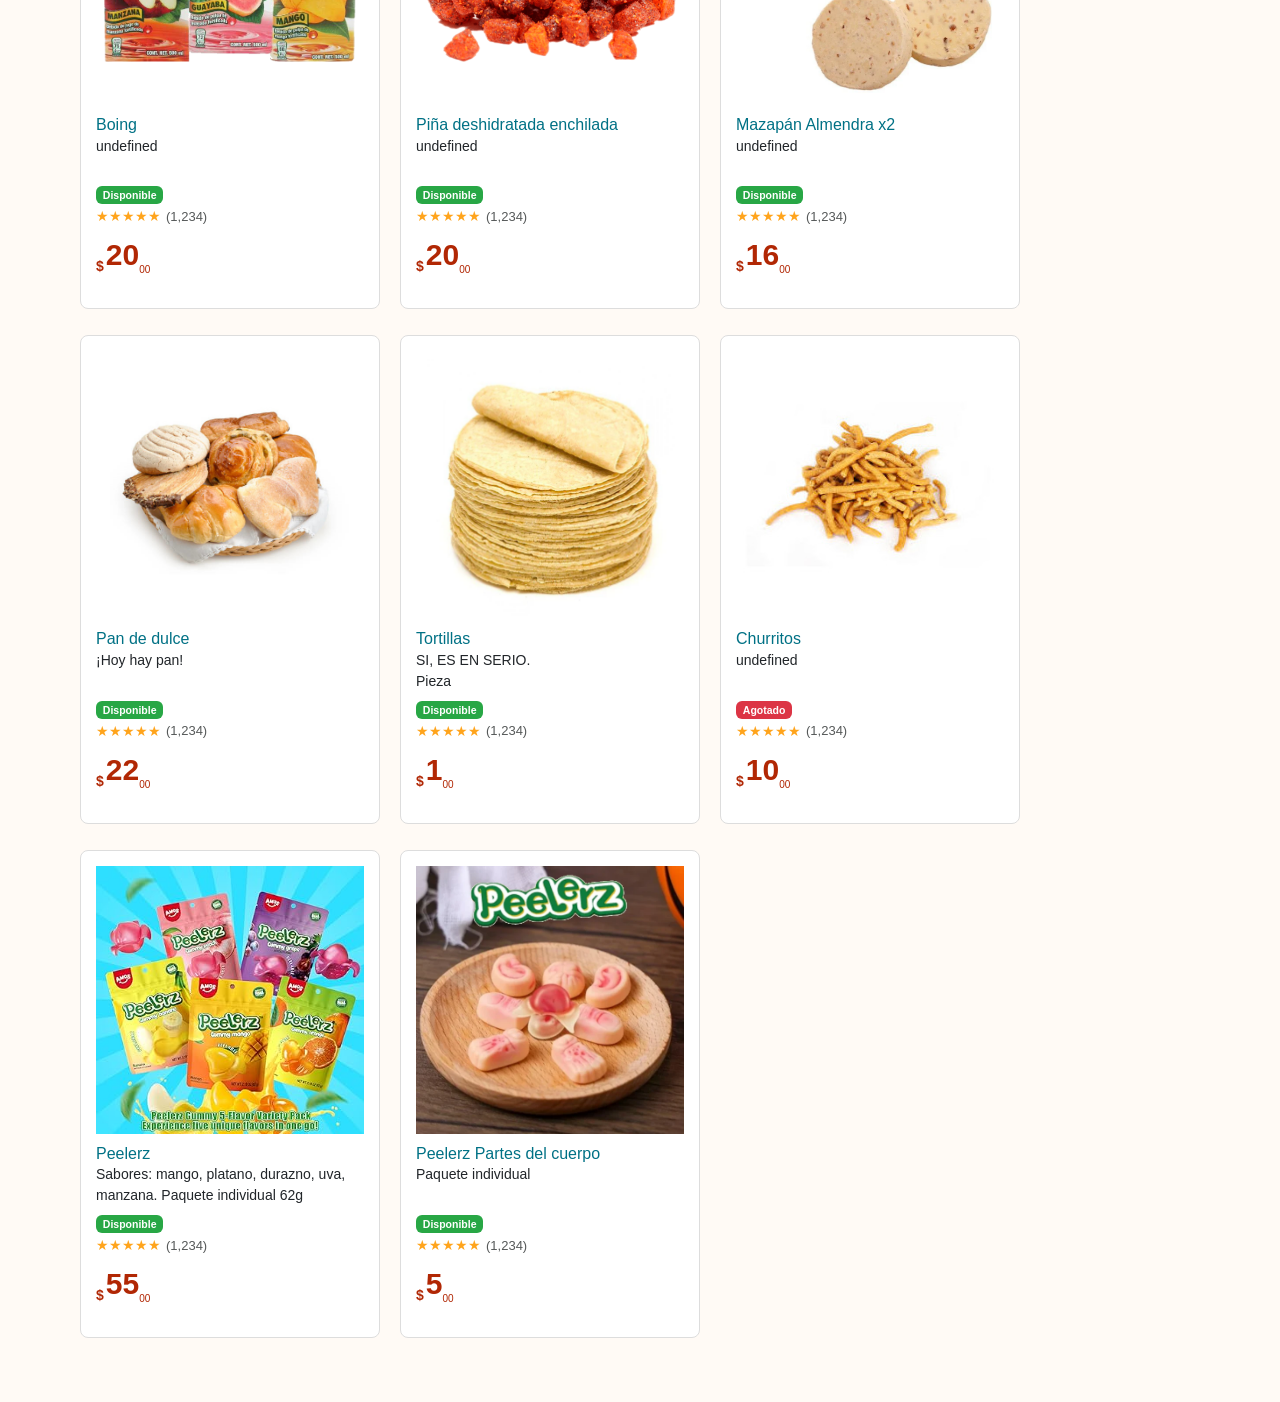
==== commit 7cb7cdba: "tiendita version 0.6 - tortilla" ====
--- a/index.html
+++ b/index.html
@@ -221,11 +221,22 @@
       {
         nombre: "Pan de dulce",
         proveedor: "Taniushkis/Eduardo",
-        nuevo: false,
+        info: "¡Hoy hay pan!",
+        nuevo: true,
         tipo: "panadería",
         precio: 22,
         disponible: true,
         imagen: "media/pan.jpg"
+      },
+      {
+        nombre: "Tortillas",
+        info: "SI, ES EN SERIO. <br>Pieza",
+        proveedor: "Taniushkis/Eduardo",
+        nuevo: true,
+        tipo: "panadería",
+        precio: 1,
+        disponible: true,
+        imagen: "media/tortilla.webp"
       },
       {
         nombre: "Churritos",
@@ -237,54 +248,14 @@
         imagen: "media/churrito.jpg"
       },
       {
-        nombre: "Peelerz Mango",
-        info: "Paquete de 62g",
+        nombre: "Peelerz",
+        info: "Sabores: mango, platano, durazno, uva, manzana. Paquete individual 62g",
         proveedor: "Taniushkis/Eduardo",
         nuevo: true,
         tipo: "panadería",
         precio: 55,
         disponible: true,
-        imagen: "media/peelerz_mango.webp"
-      },
-      {
-        nombre: "Peelerz Durazno",
-        info: "Paquete de 62g",
-        proveedor: "Taniushkis/Eduardo",
-        nuevo: true,
-        tipo: "panadería",
-        precio: 55,
-        disponible: true,
-        imagen: "media/peelerz_durazno.webp"
-      },
-      {
-        nombre: "Peelerz Uva",
-        info: "Paquete de 62g",
-        proveedor: "Taniushkis/Eduardo",
-        nuevo: true,
-        tipo: "panadería",
-        precio: 55,
-        disponible: true,
-        imagen: "media/peelerz_uva.webp"
-      },
-      {
-        nombre: "Peelerz Platano",
-        info: "Paquete de 62g",
-        proveedor: "Taniushkis/Eduardo",
-        nuevo: true,
-        tipo: "panadería",
-        precio: 55,
-        disponible: true,
-        imagen: "media/peelerz_platano.png"
-      },
-      {
-        nombre: "Peelerz Manzana",
-        info: "Paquete de 62g",
-        proveedor: "Taniushkis/Eduardo",
-        nuevo: true,
-        tipo: "panadería",
-        precio: 55,
-        disponible: true,
-        imagen: "media/peelerz_manzana.webp"
+        imagen: "media/peelerz.jpg"
       },
       {
         nombre: "Peelerz Partes del cuerpo",
@@ -295,7 +266,7 @@
         precio: 5,
         disponible: true,
         imagen: "media/peelerz_partes.webp"
-      },
+      }
     ];
 
     const destacados = productos.filter(p => p.nuevo == true);
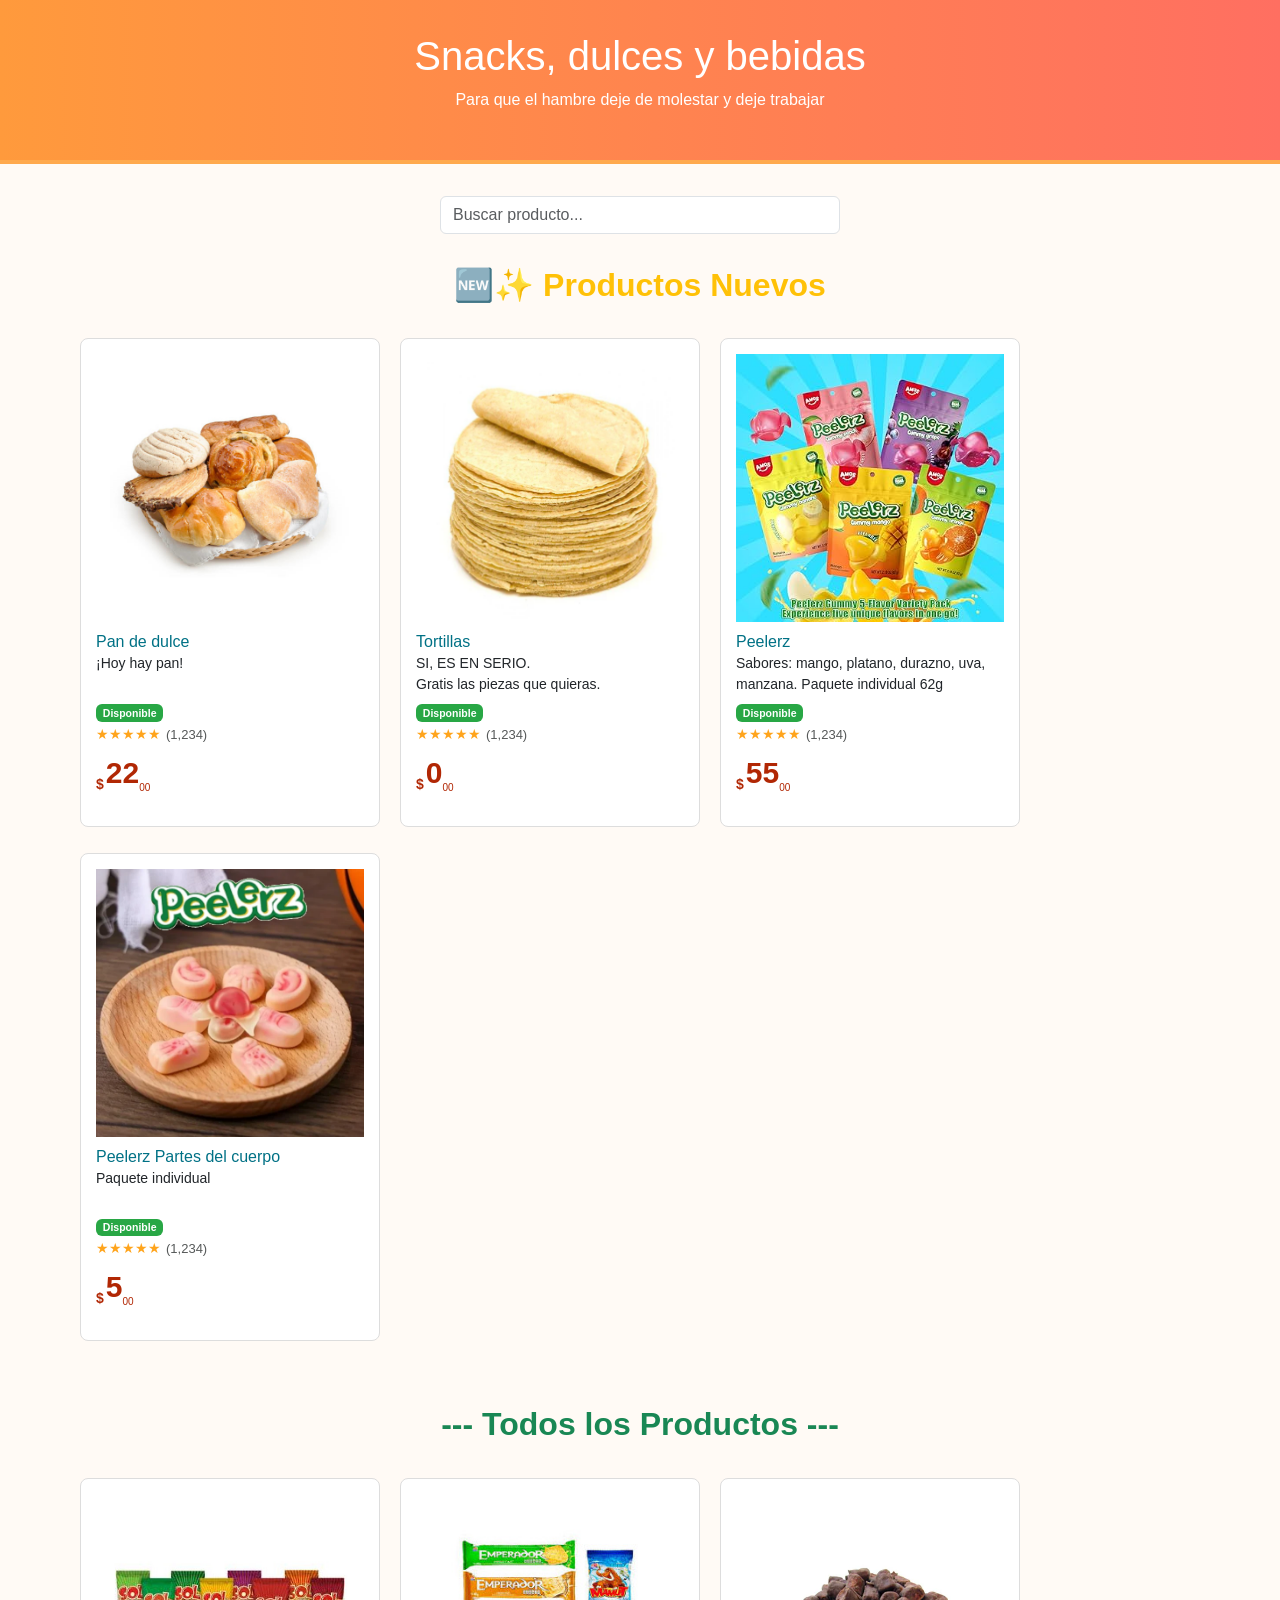
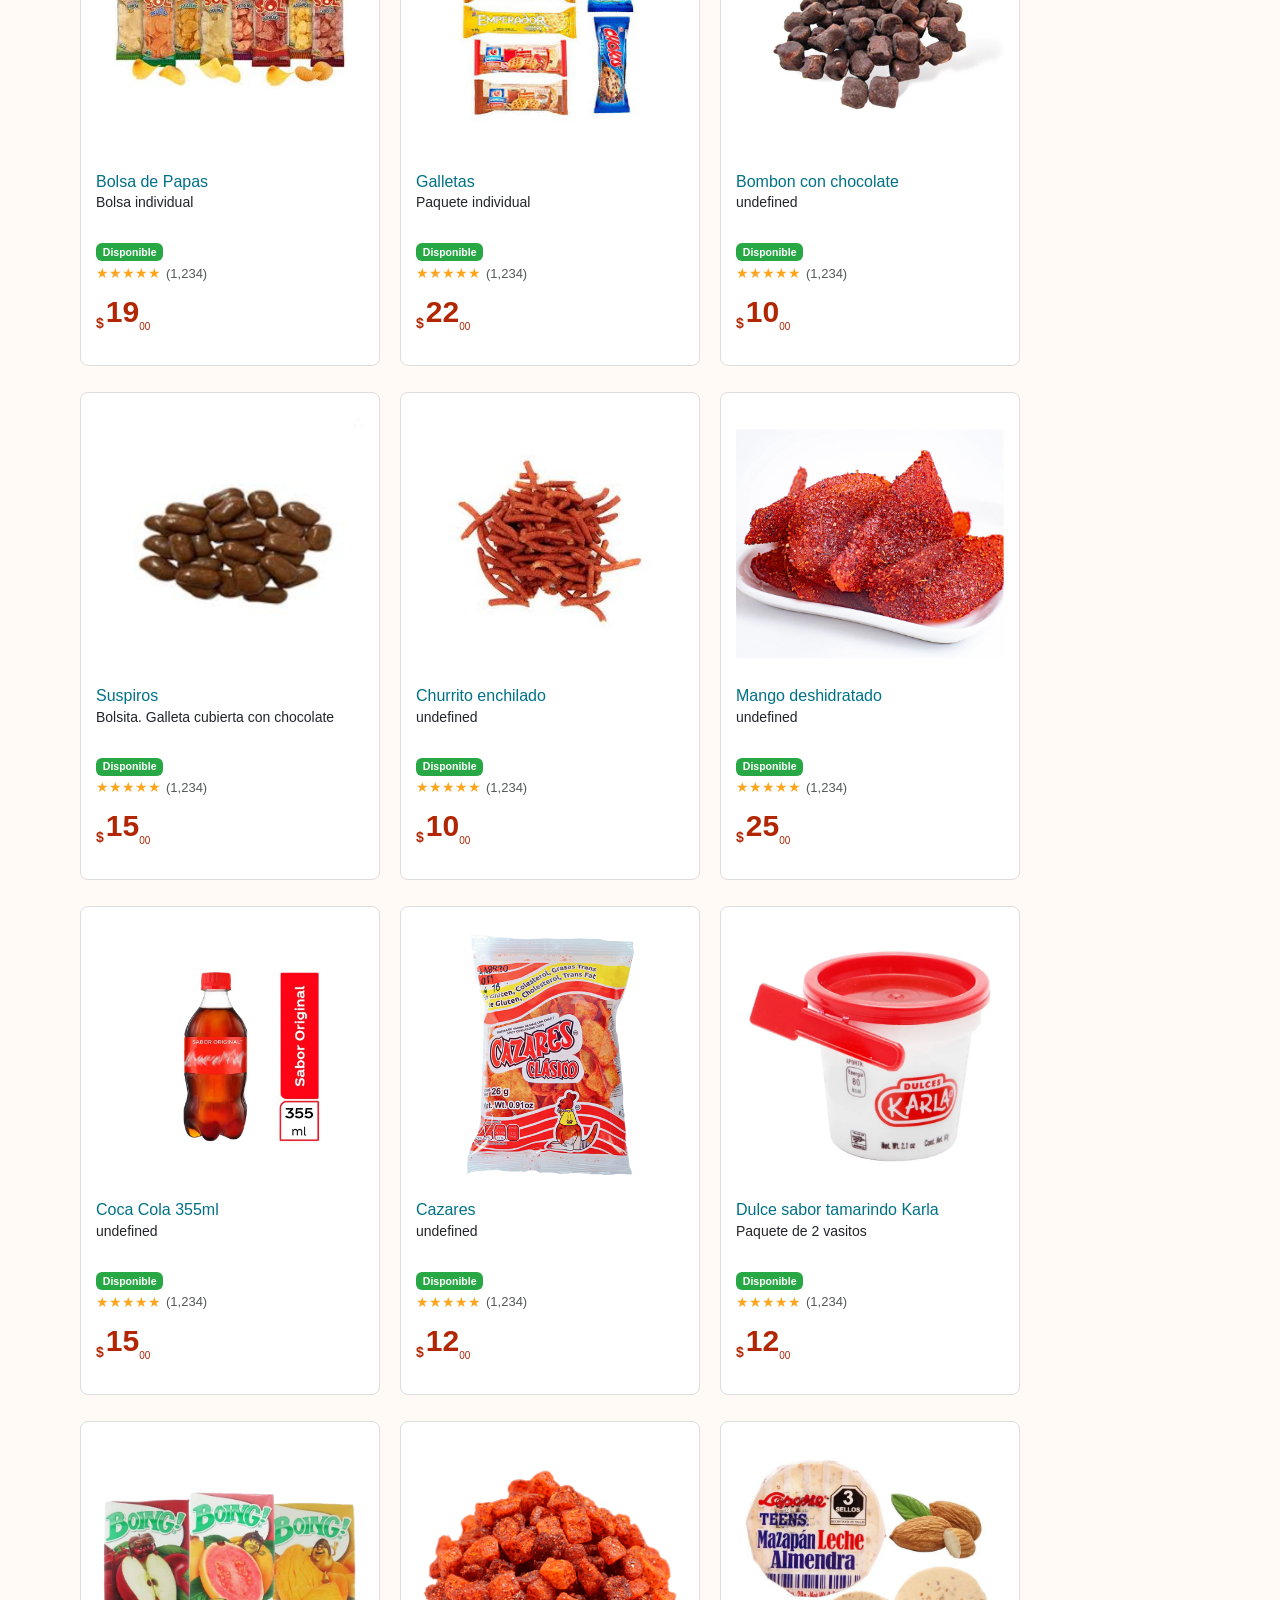
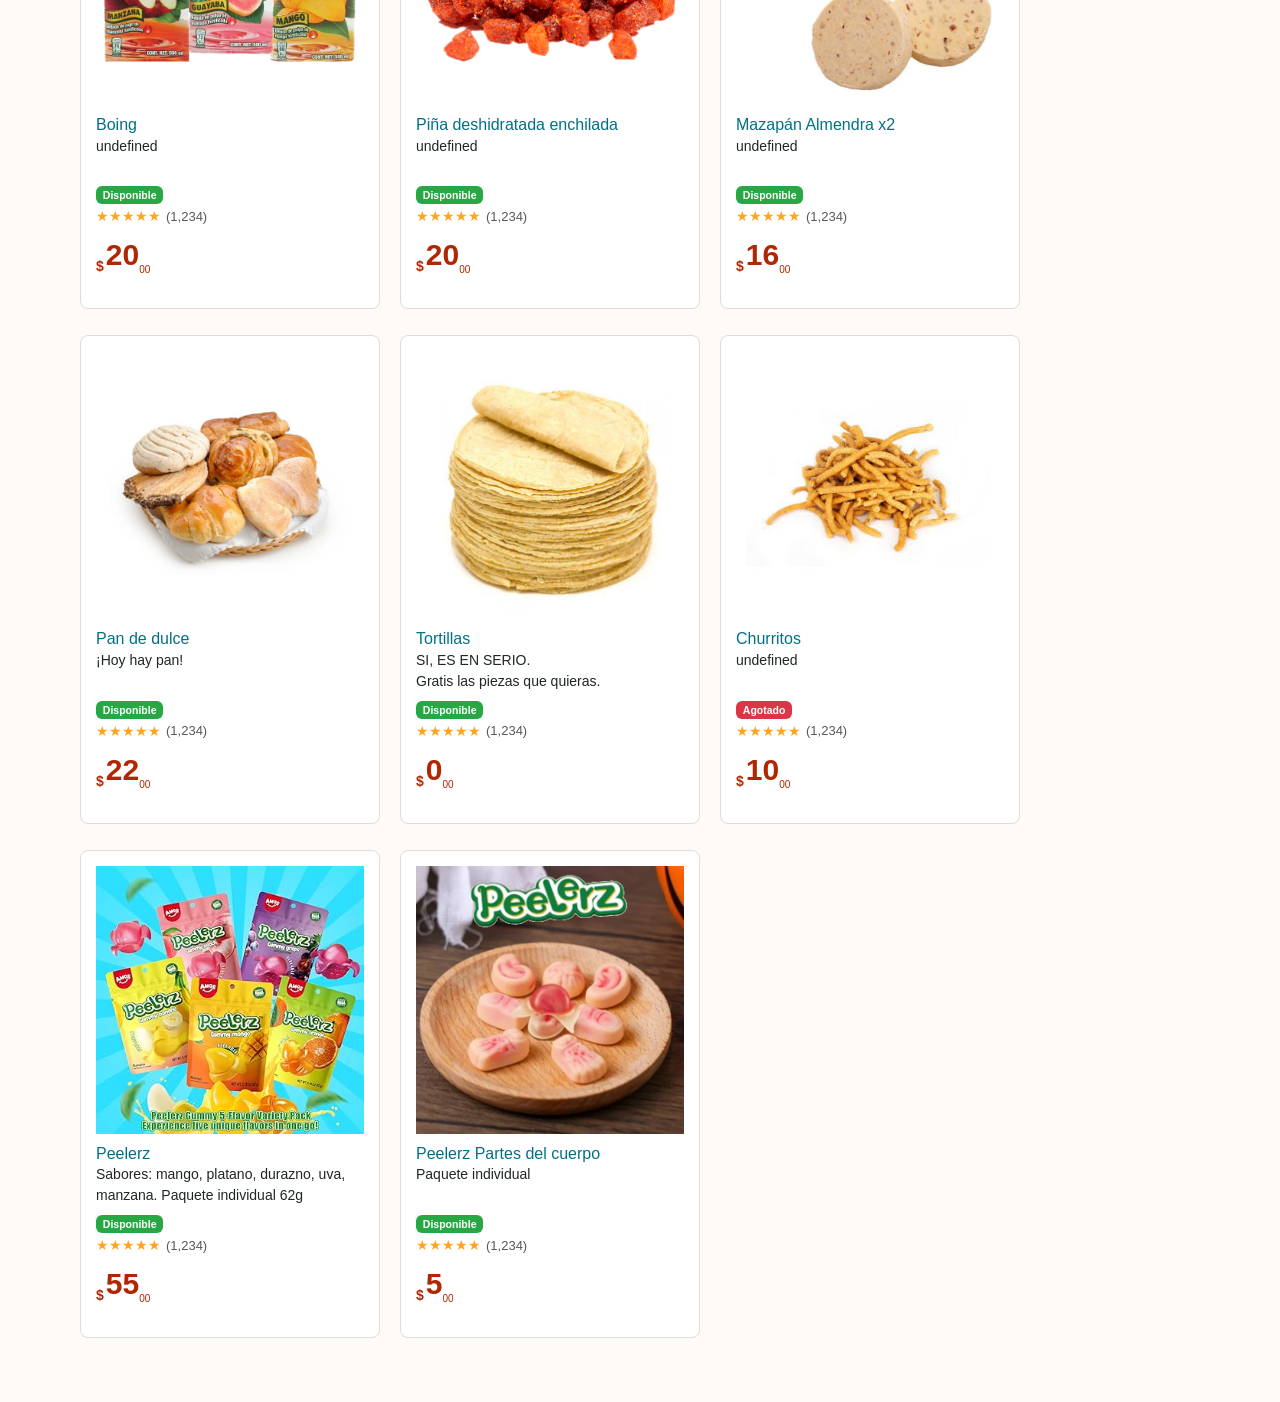
==== commit 86bf56b7: "tiendita version 0.6 - tortilla gratis" ====
--- a/index.html
+++ b/index.html
@@ -230,11 +230,11 @@
       },
       {
         nombre: "Tortillas",
-        info: "SI, ES EN SERIO. <br>Pieza",
+        info: "SI, ES EN SERIO. <br>Gratis las piezas que quieras.",
         proveedor: "Taniushkis/Eduardo",
         nuevo: true,
         tipo: "panadería",
-        precio: 1,
+        precio: 0,
         disponible: true,
         imagen: "media/tortilla.webp"
       },
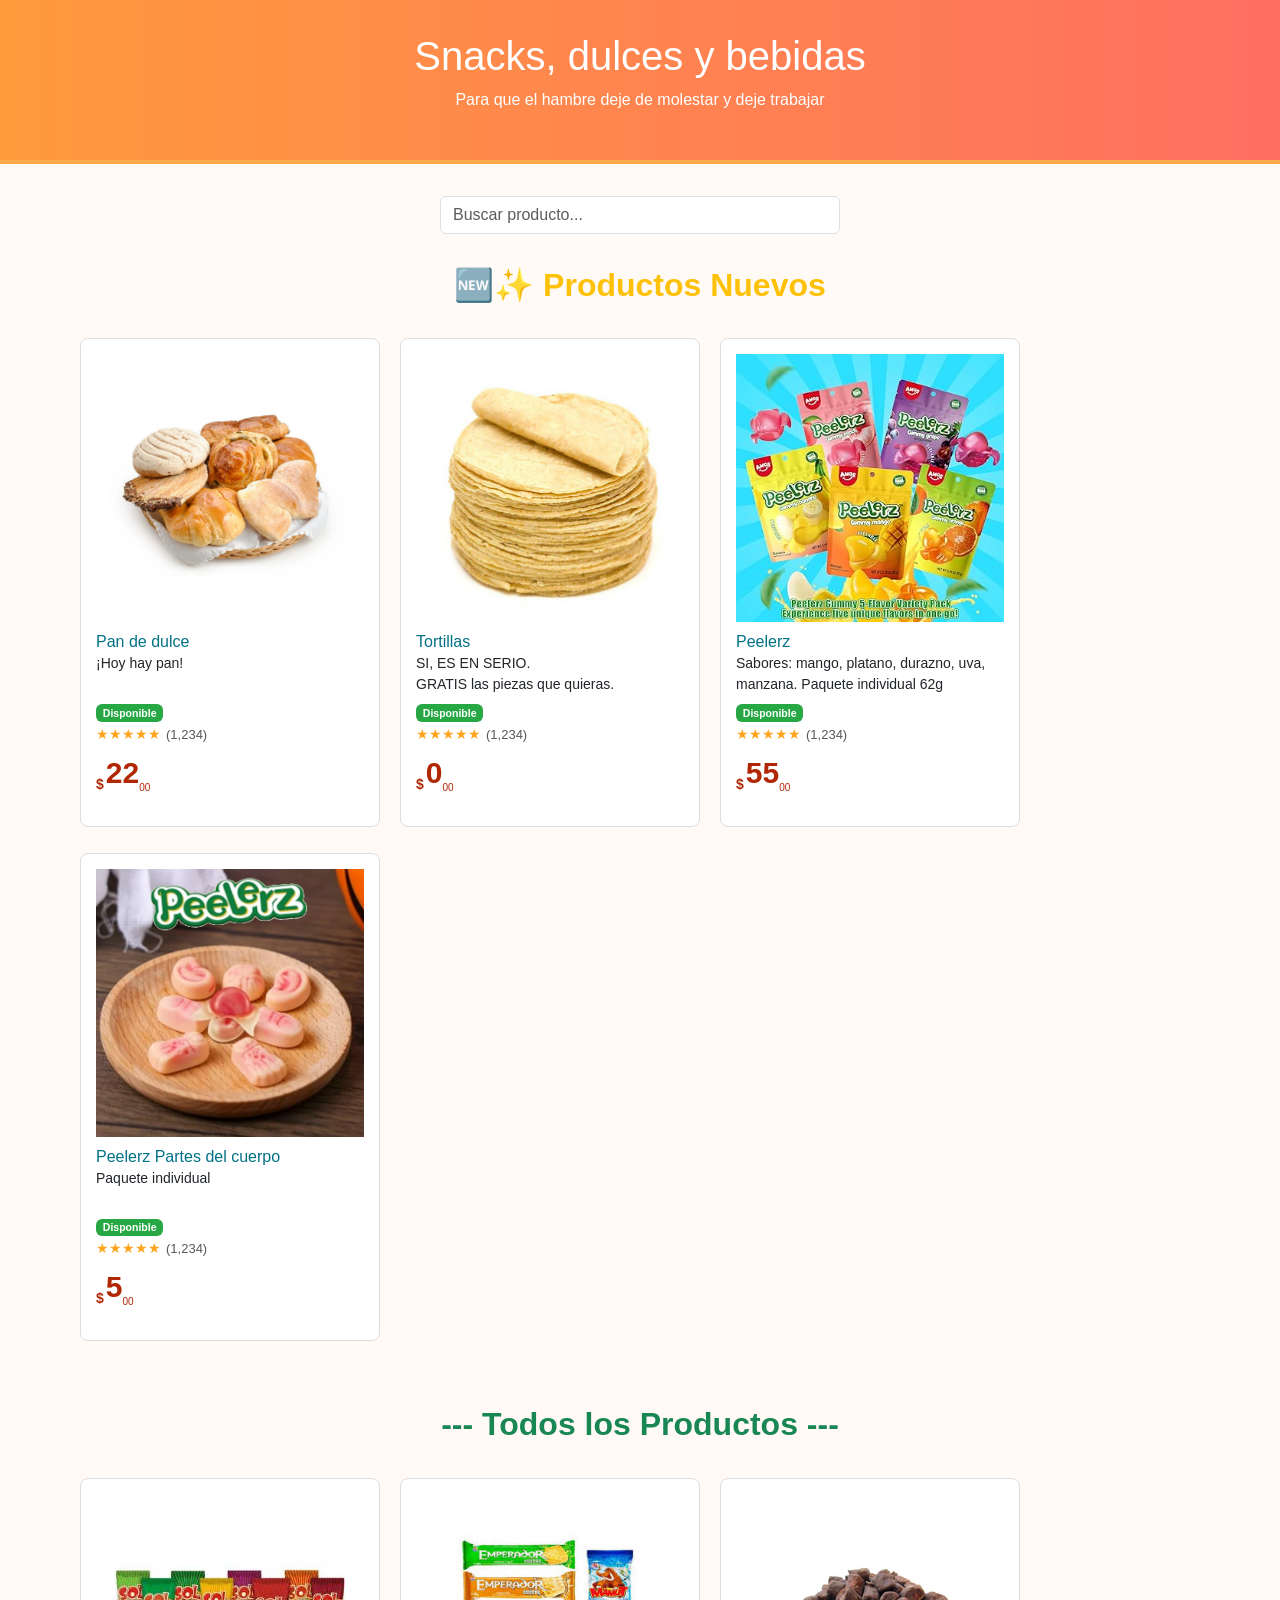
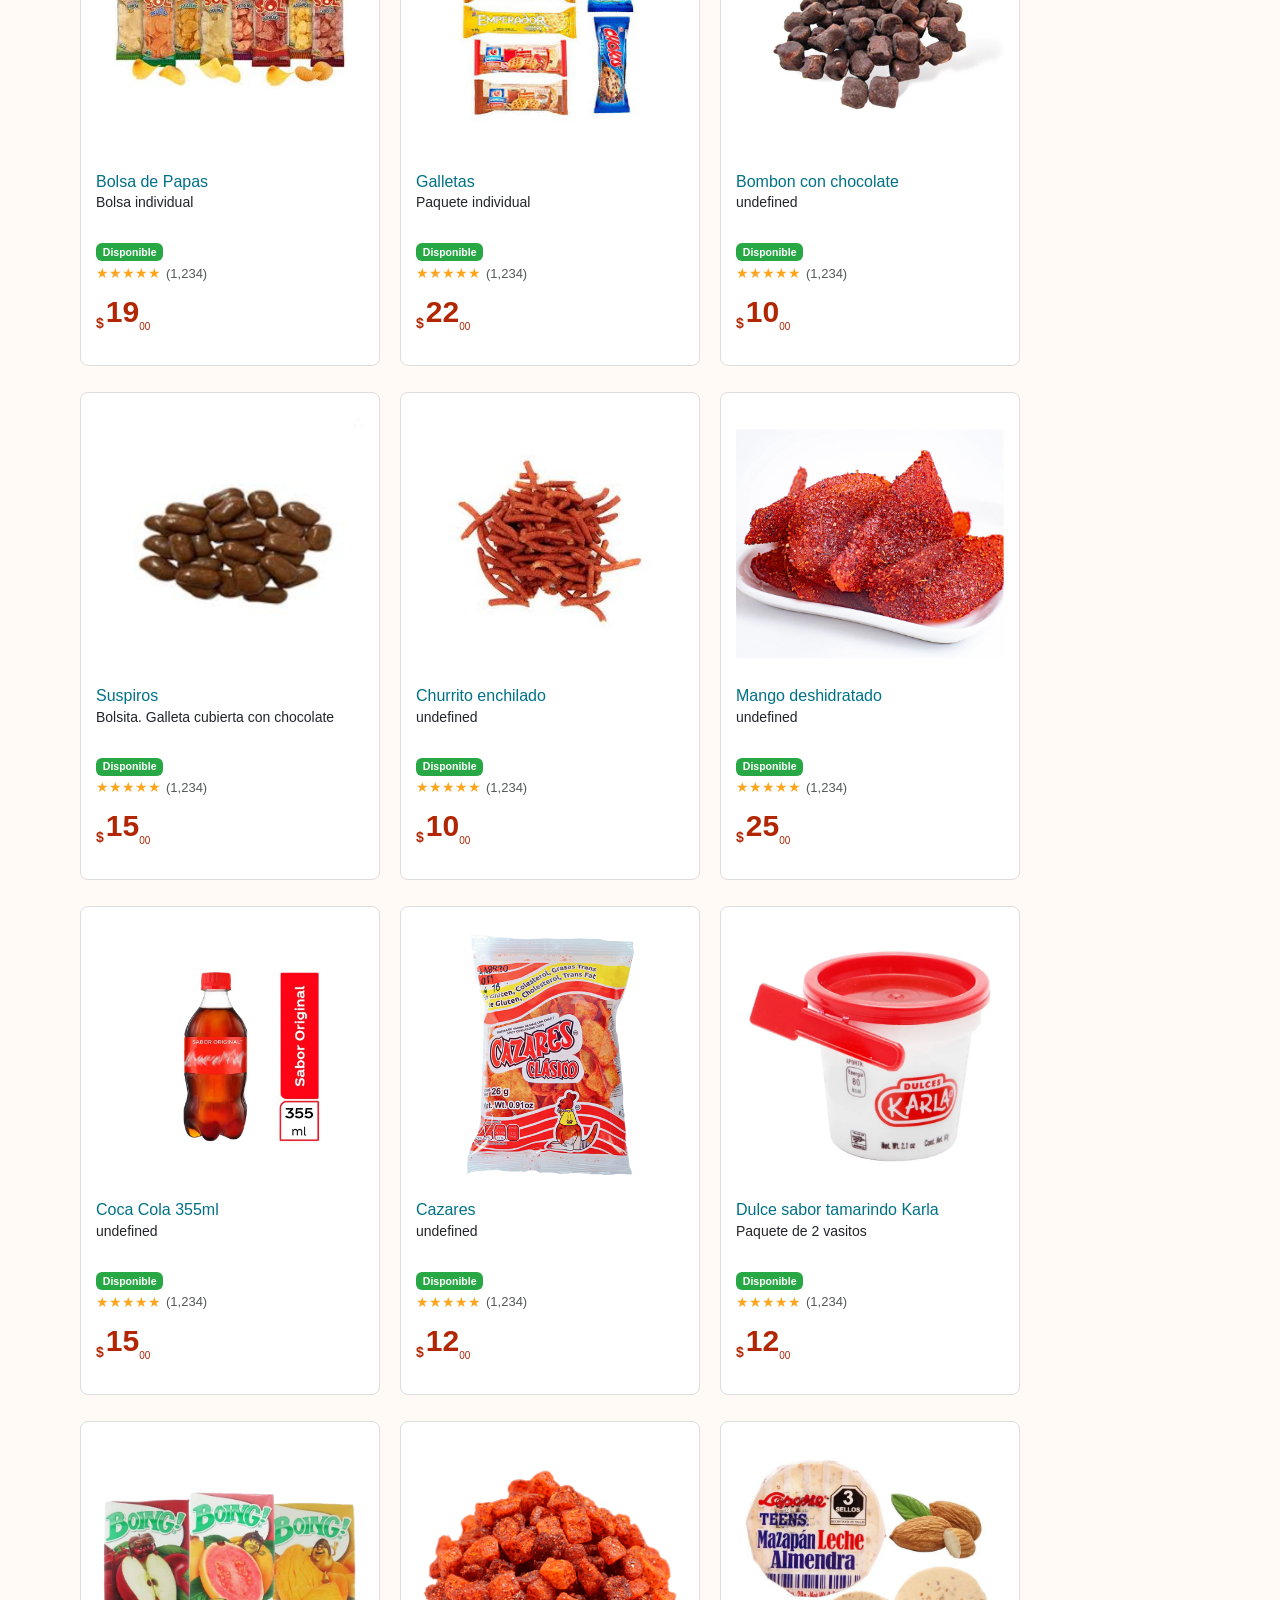
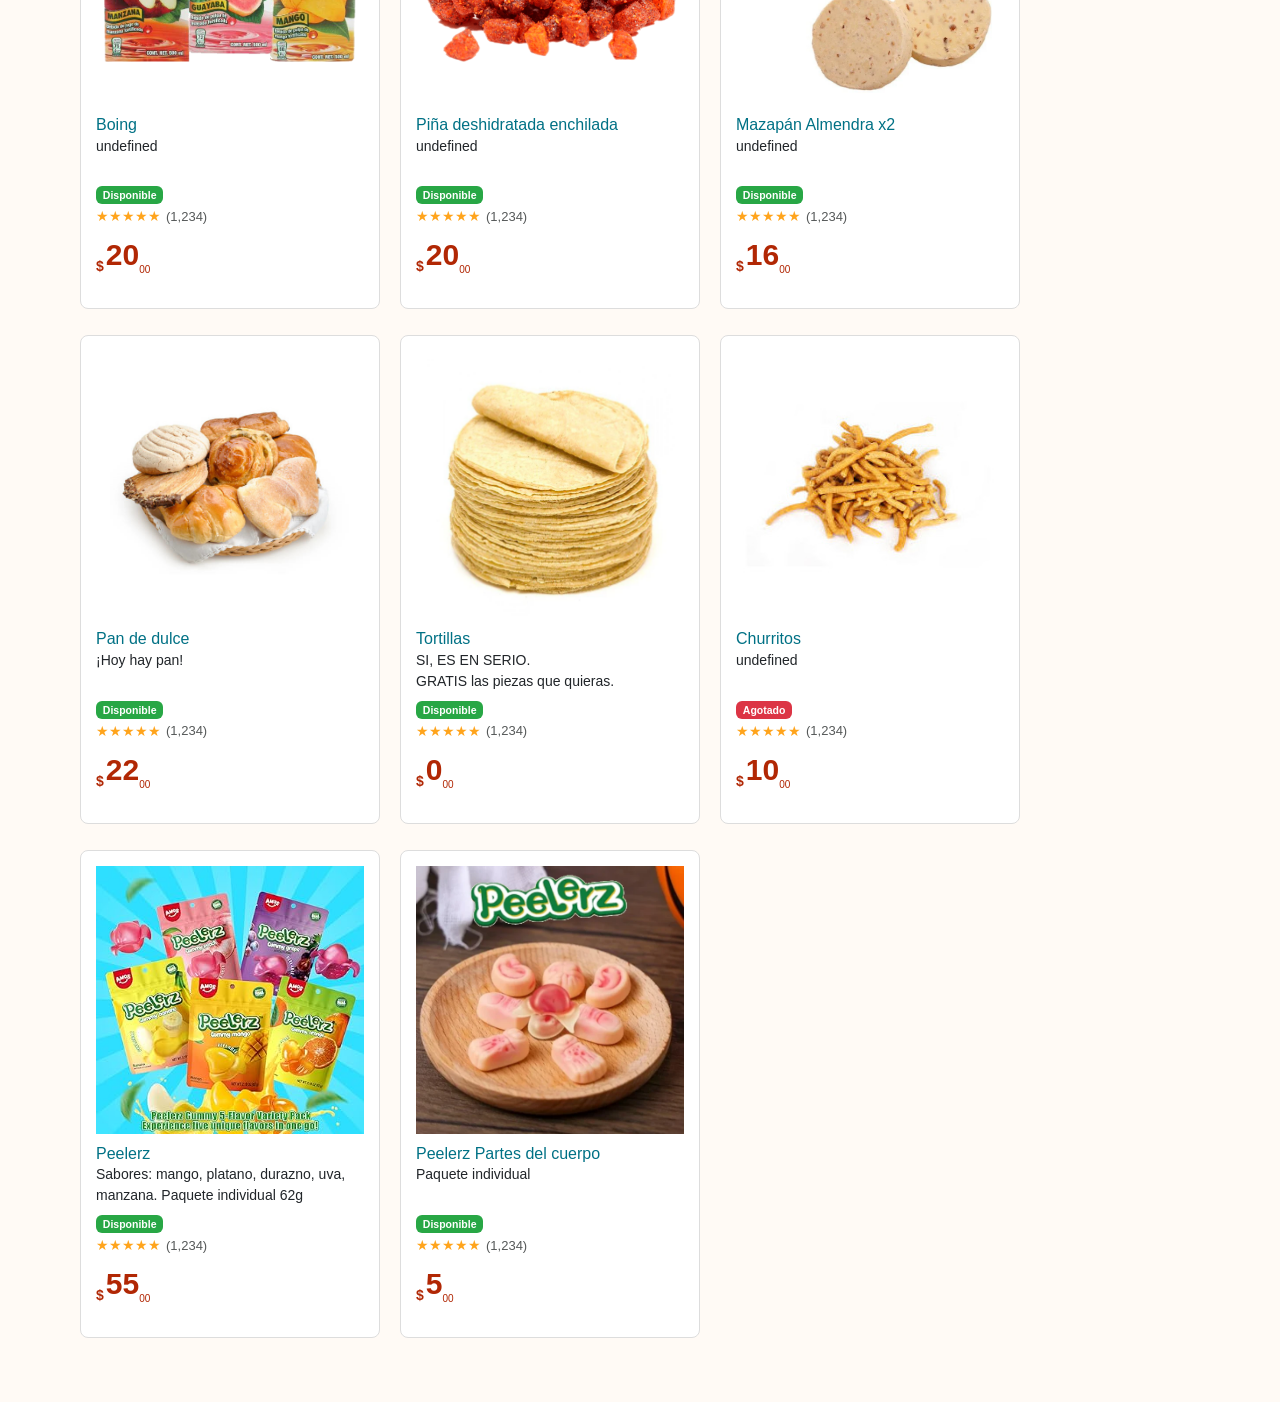
==== commit ac664577: "tiendita version 0.7 - tortilla gratis" ====
--- a/index.html
+++ b/index.html
@@ -230,7 +230,7 @@
       },
       {
         nombre: "Tortillas",
-        info: "SI, ES EN SERIO. <br>Gratis las piezas que quieras.",
+        info: "SI, ES EN SERIO. <br>GRATIS las piezas que quieras.",
         proveedor: "Taniushkis/Eduardo",
         nuevo: true,
         tipo: "panadería",
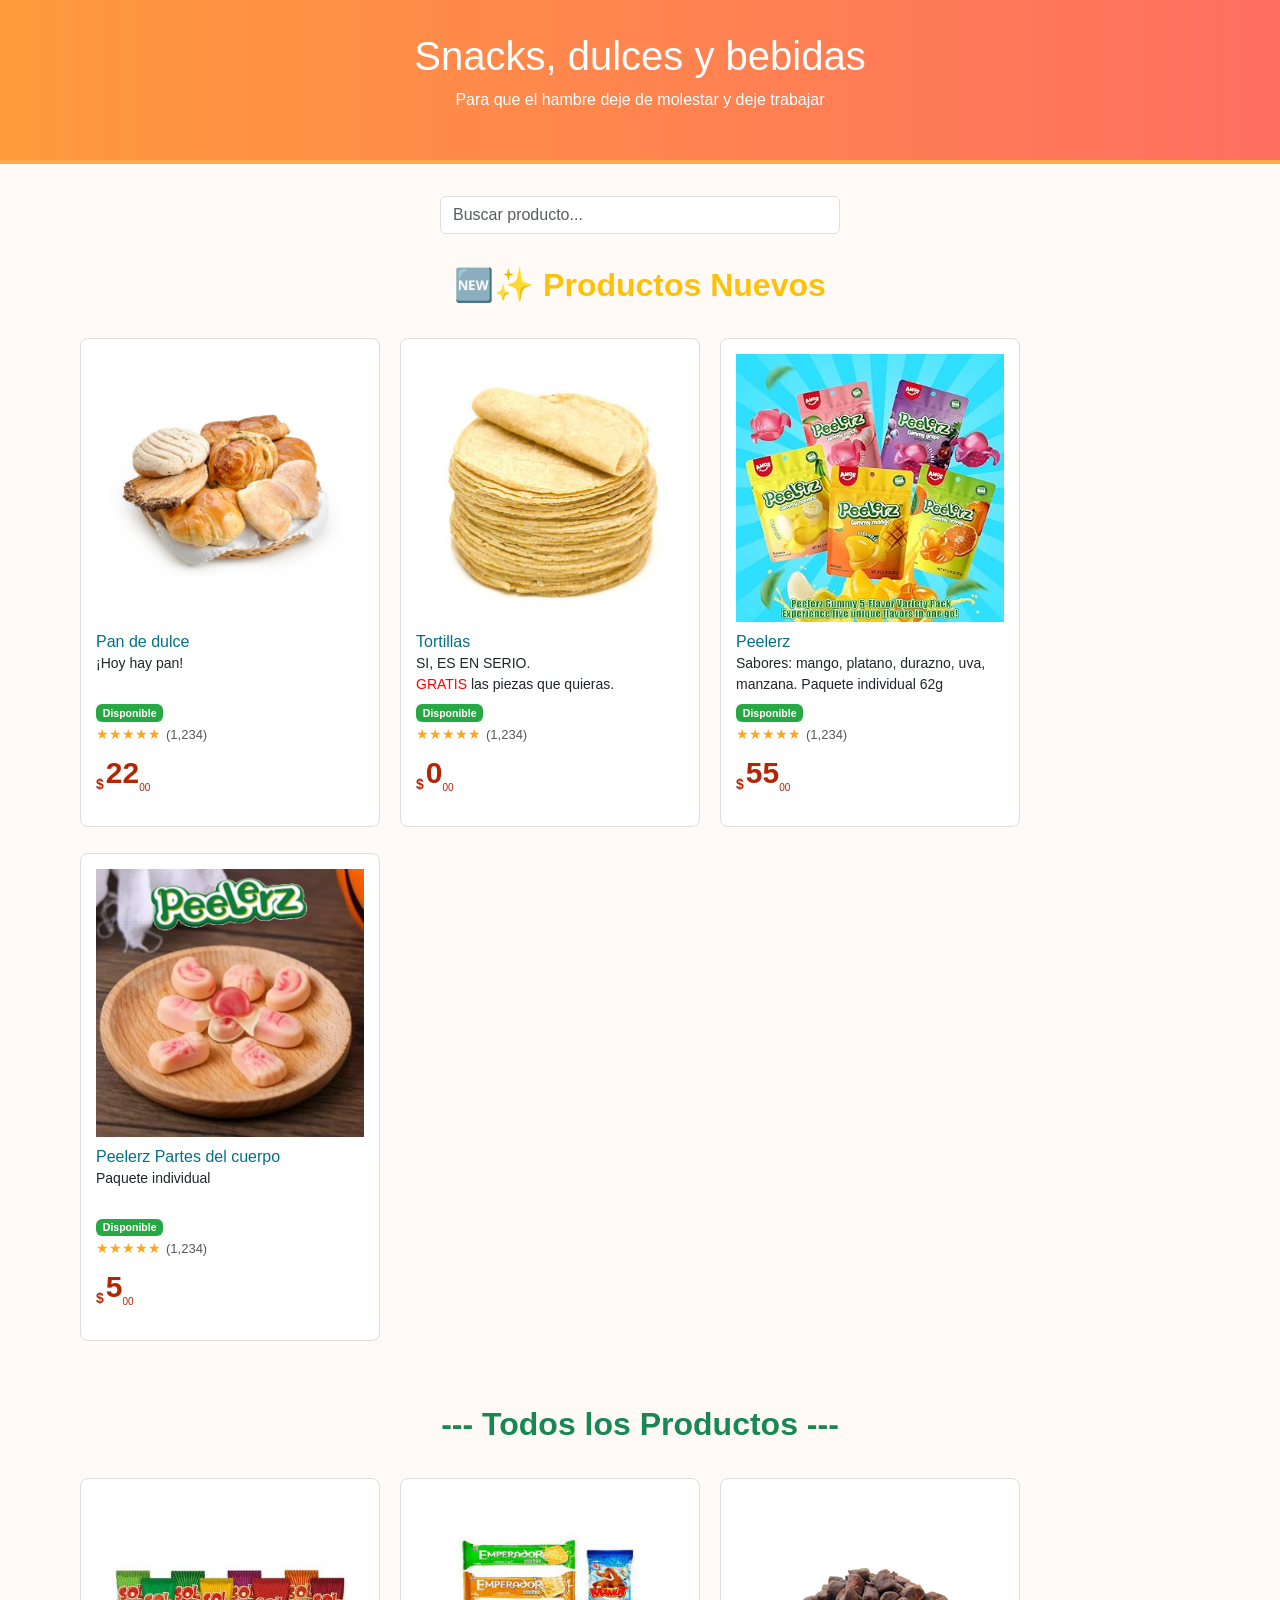
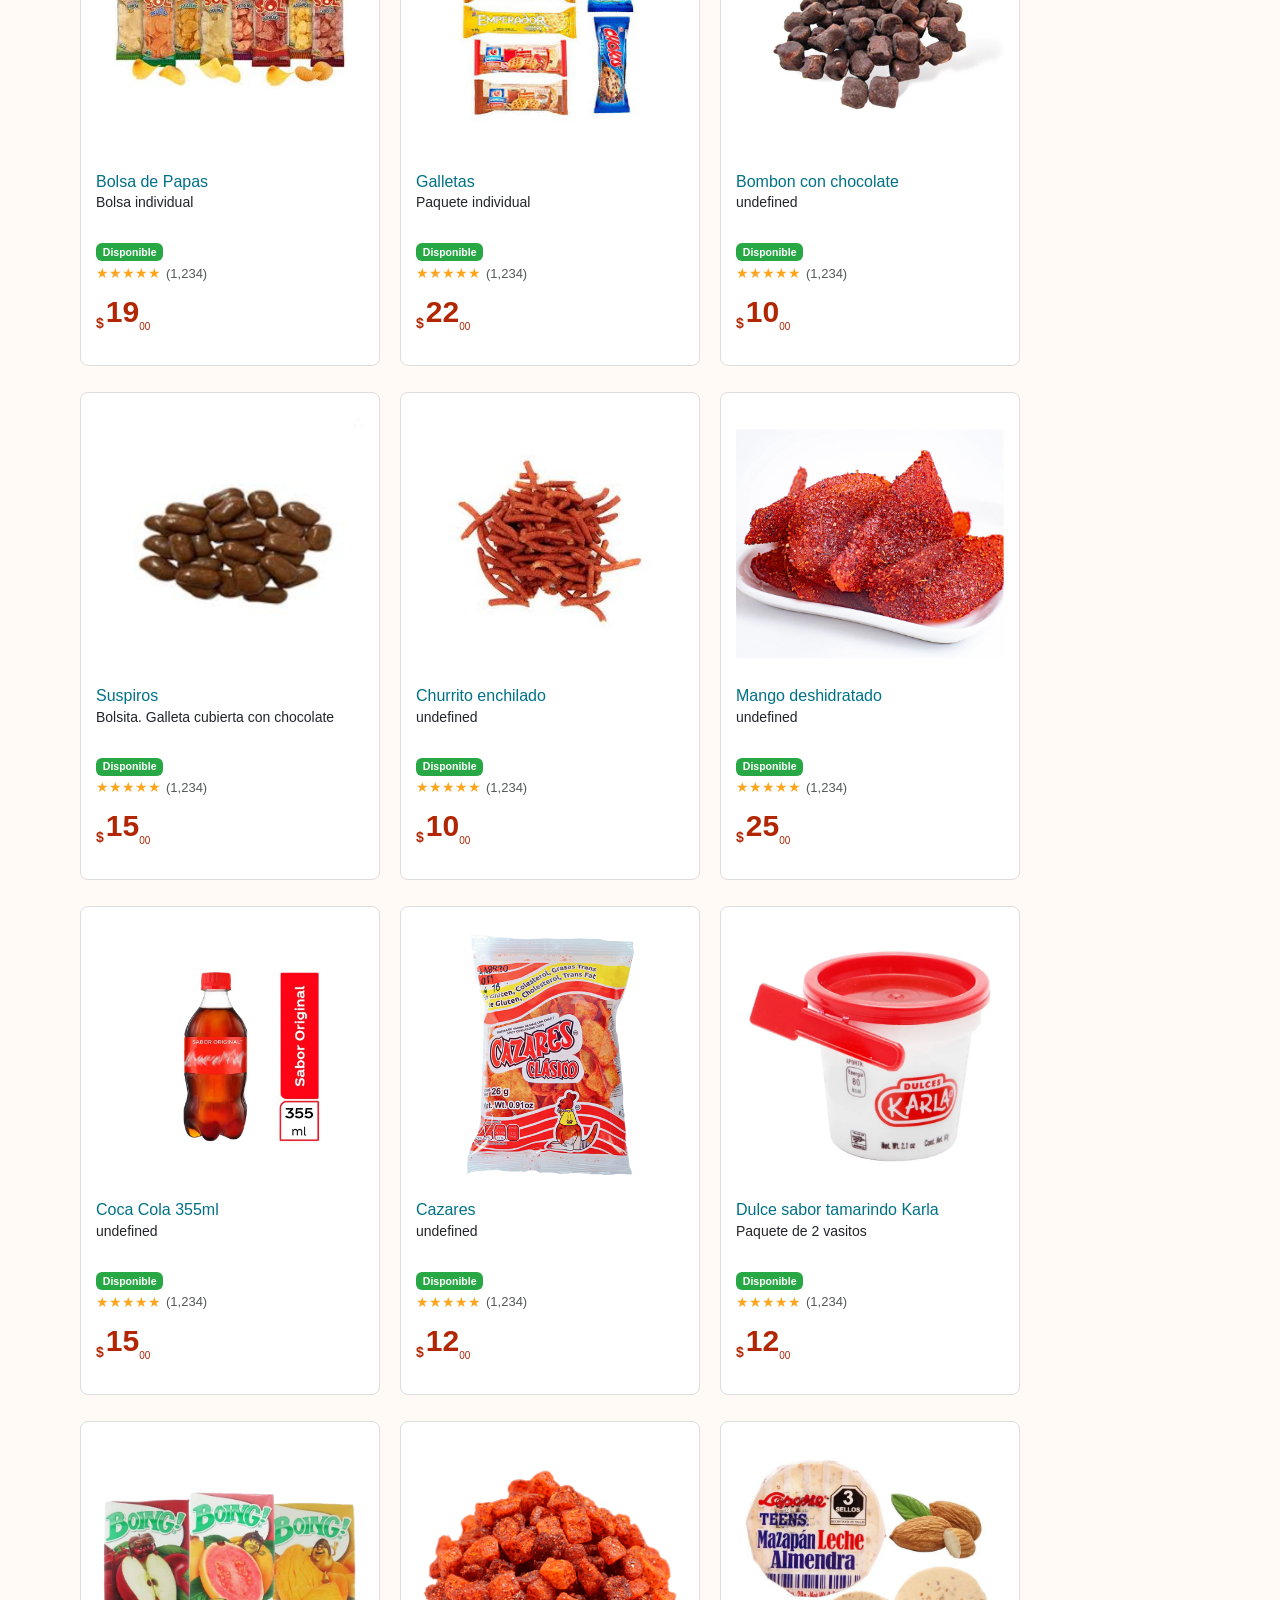
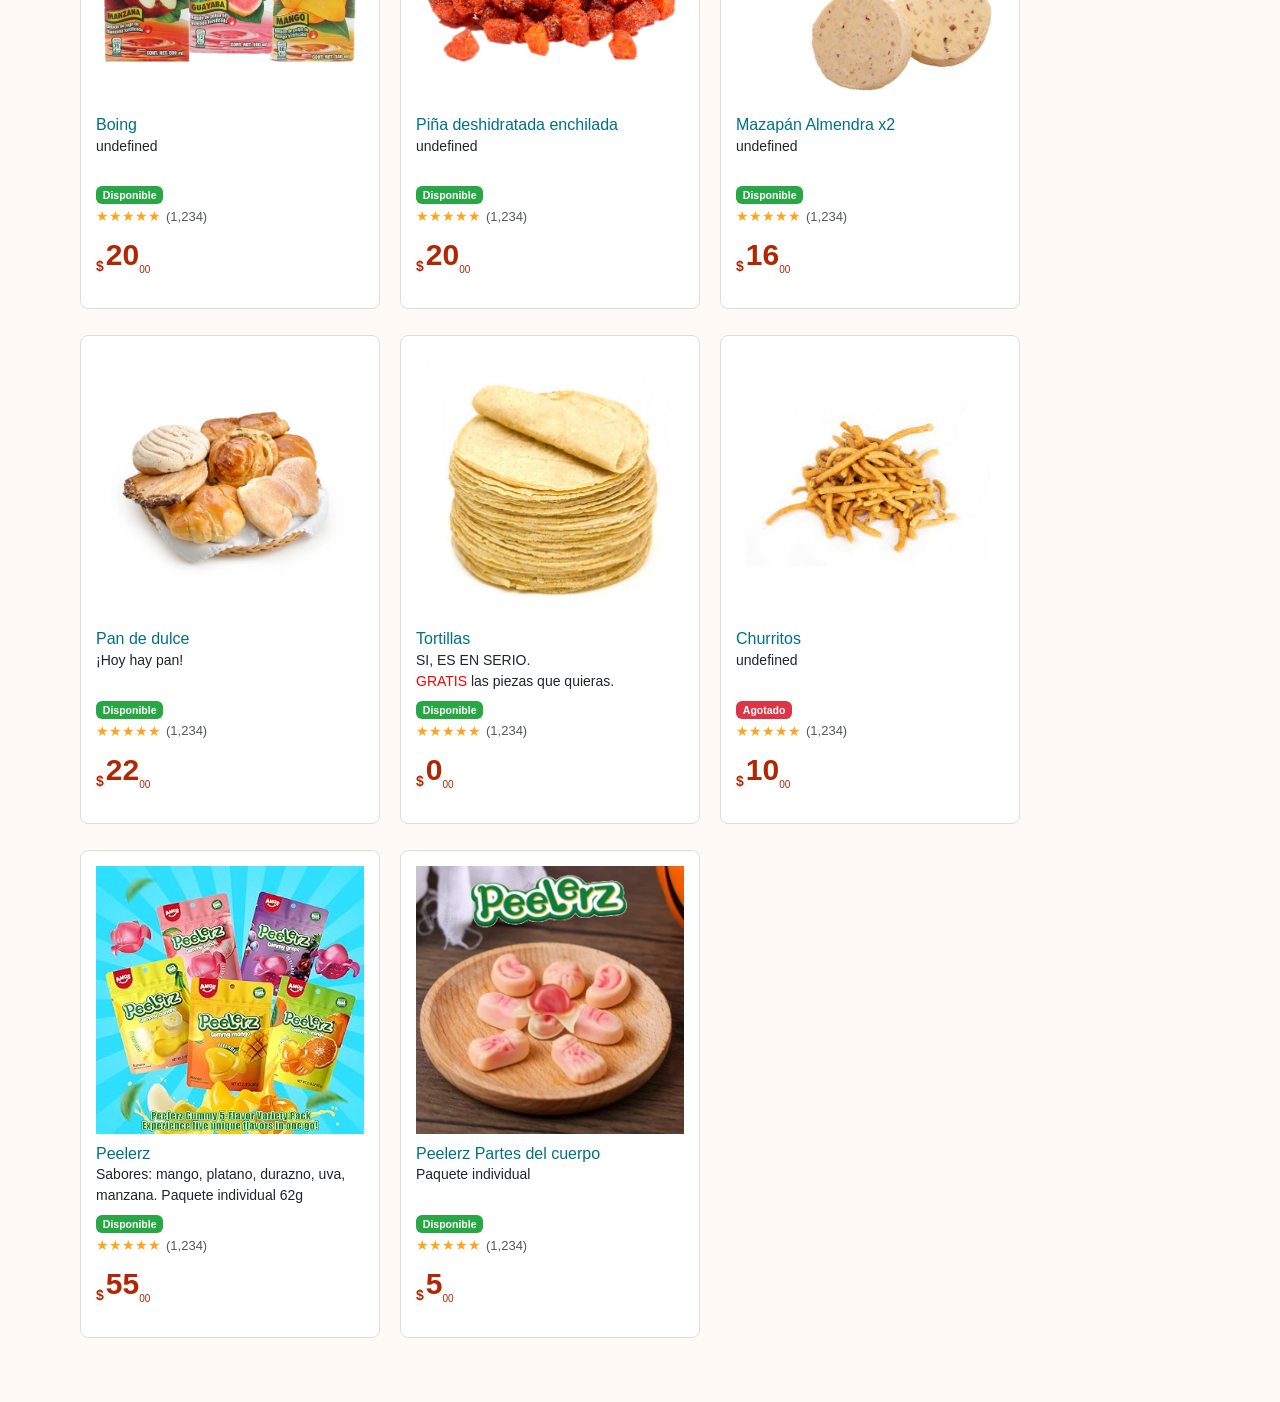
==== commit 604e4f2a: "tiendita version 0.71 - tortilla gratis" ====
--- a/index.html
+++ b/index.html
@@ -230,7 +230,7 @@
       },
       {
         nombre: "Tortillas",
-        info: "SI, ES EN SERIO. <br>GRATIS las piezas que quieras.",
+        info: "SI, ES EN SERIO. <br><span style='color: red';>GRATIS</span> las piezas que quieras.",
         proveedor: "Taniushkis/Eduardo",
         nuevo: true,
         tipo: "panadería",
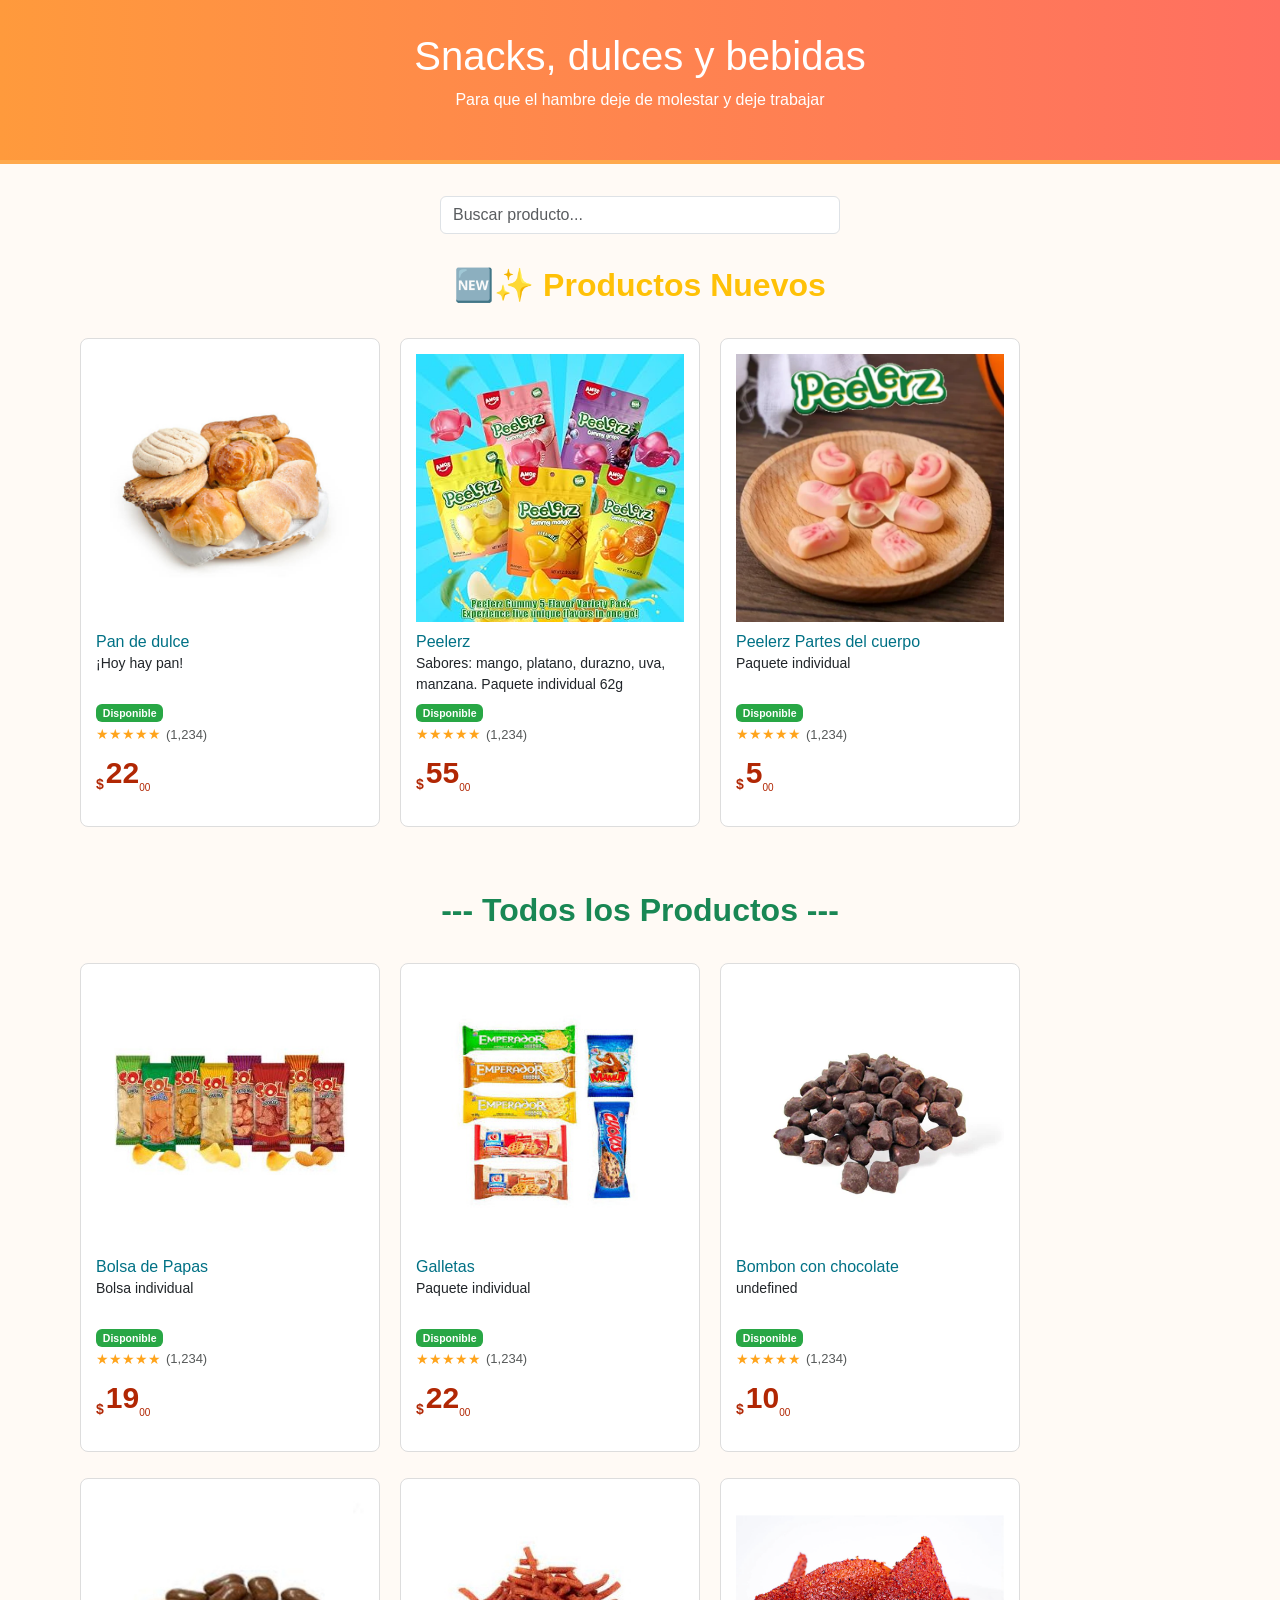
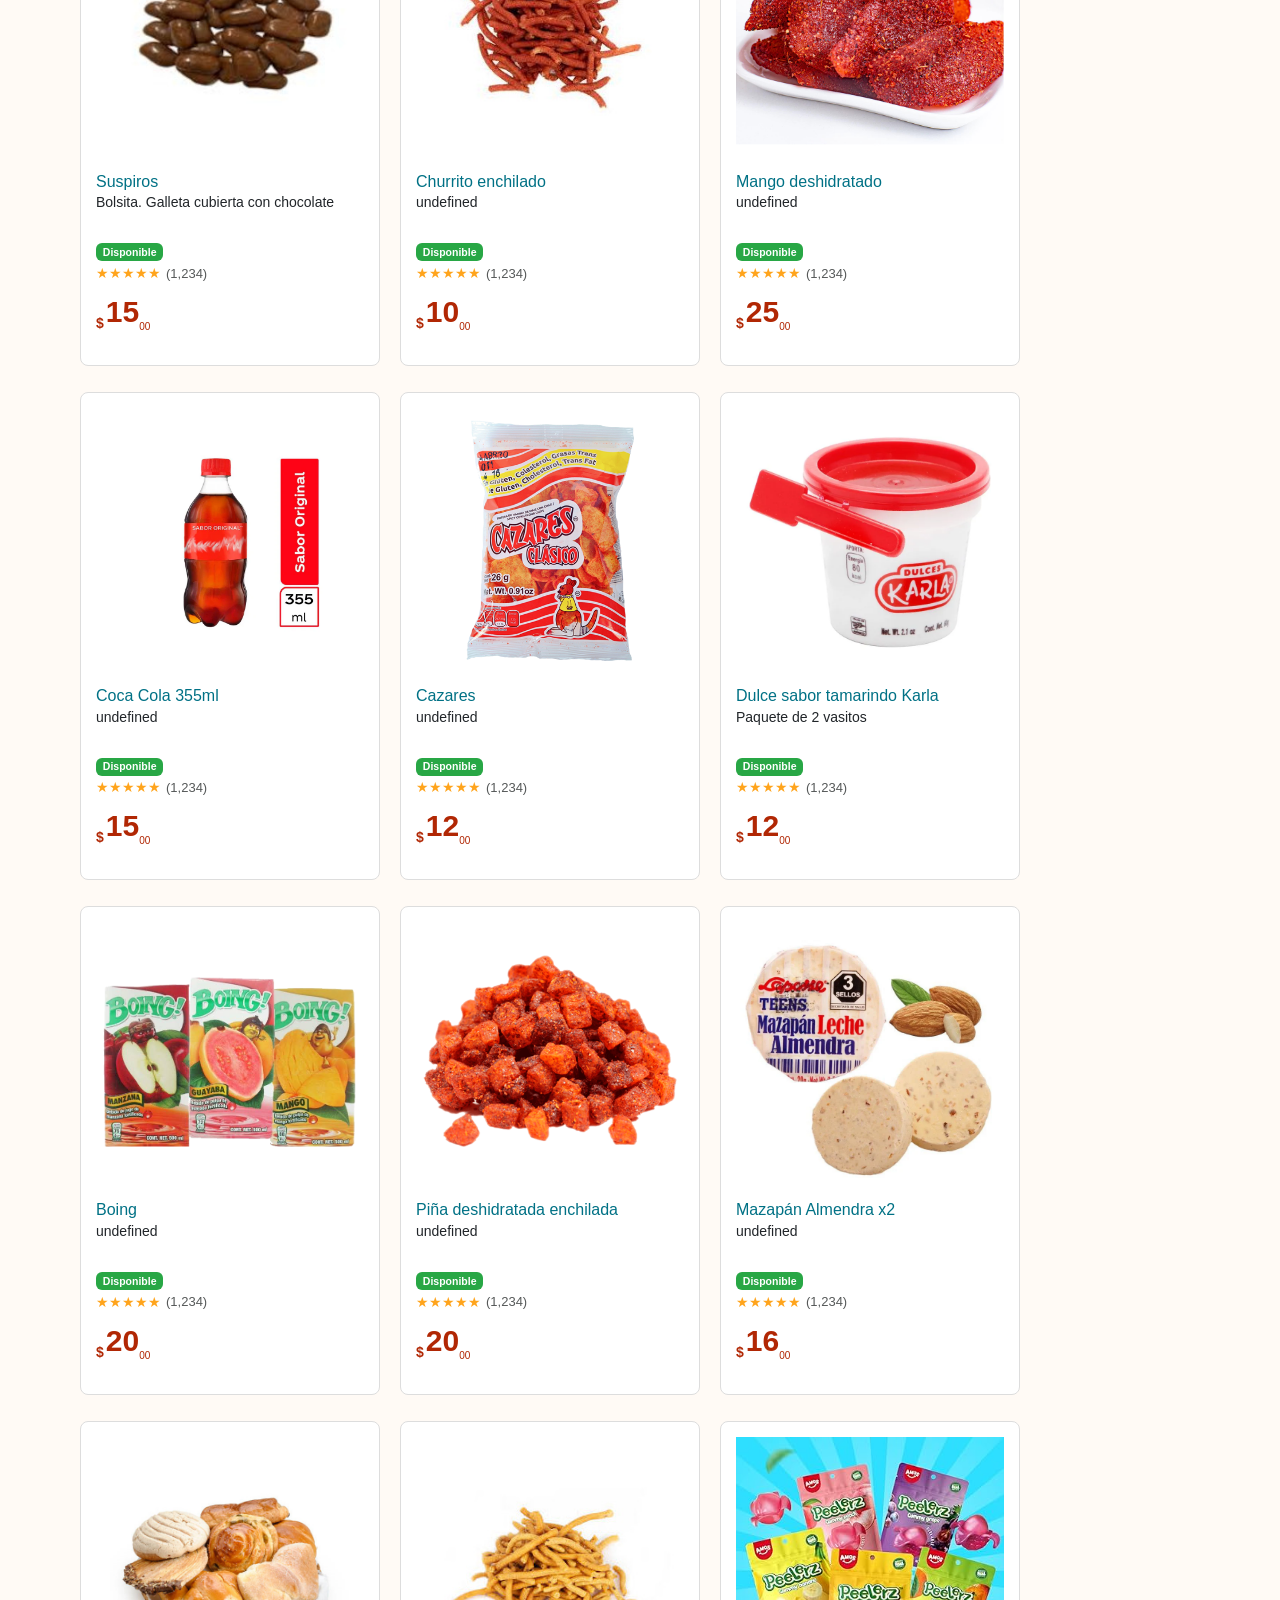
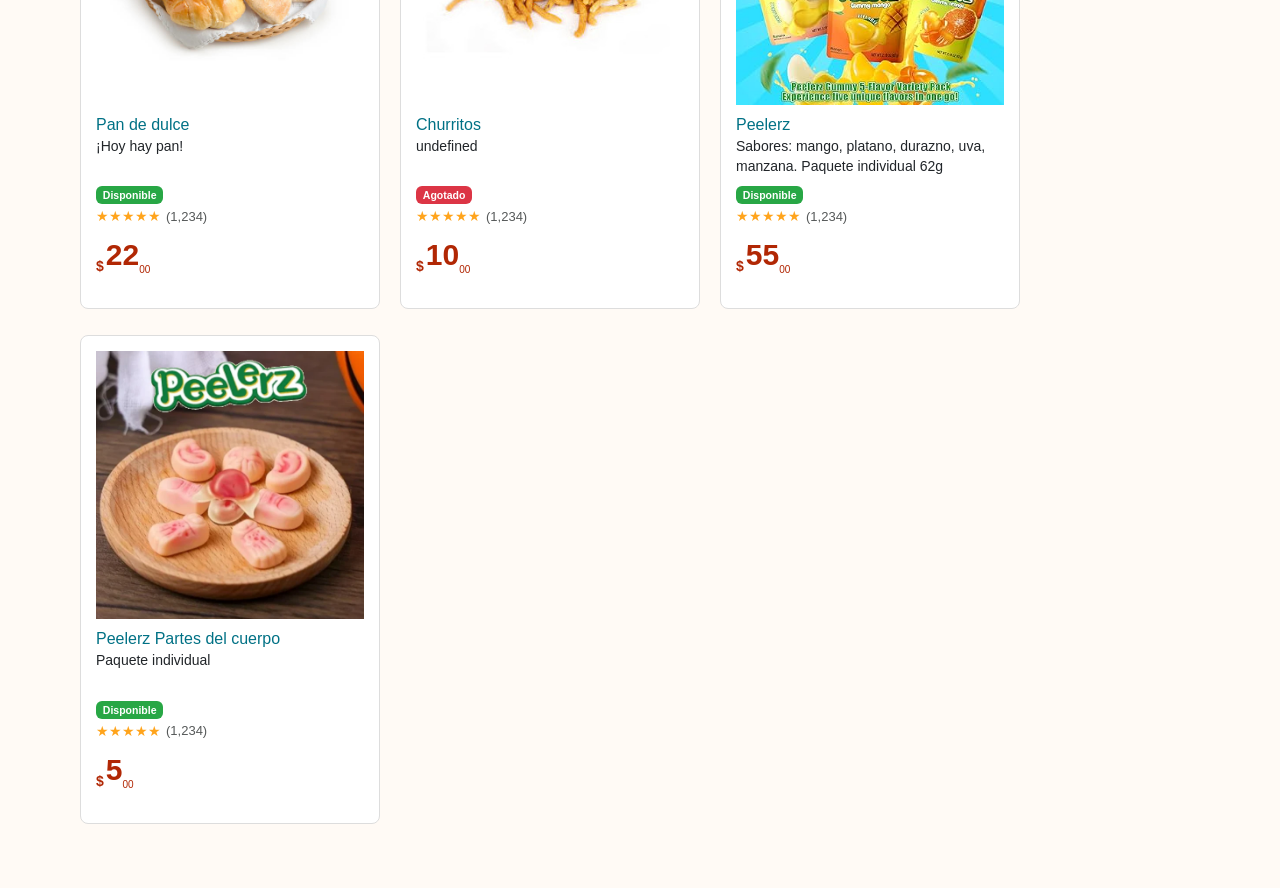
==== commit 774a28bc: "tiendita version 0.71 - tortilla gratis disabled" ====
--- a/index.html
+++ b/index.html
@@ -6,7 +6,7 @@
   <title>Menú de Productos</title>
   <link href="https://cdn.jsdelivr.net/npm/bootstrap@5.0.2/dist/css/bootstrap.min.css" rel="stylesheet">
   <link rel="stylesheet" href="styles.css"> 
-  <link rel="icon" href="favicon.ico">
+  <link rel="icon" href="favicon3.ico">
   <style>
     body {
       background-color: #fffaf5;
@@ -228,6 +228,7 @@
         disponible: true,
         imagen: "media/pan.jpg"
       },
+      /*
       {
         nombre: "Tortillas",
         info: "SI, ES EN SERIO. <br><span style='color: red';>GRATIS</span> las piezas que quieras.",
@@ -237,7 +238,7 @@
         precio: 0,
         disponible: true,
         imagen: "media/tortilla.webp"
-      },
+      },*/
       {
         nombre: "Churritos",
         proveedor: "Taniushkis/Eduardo",
